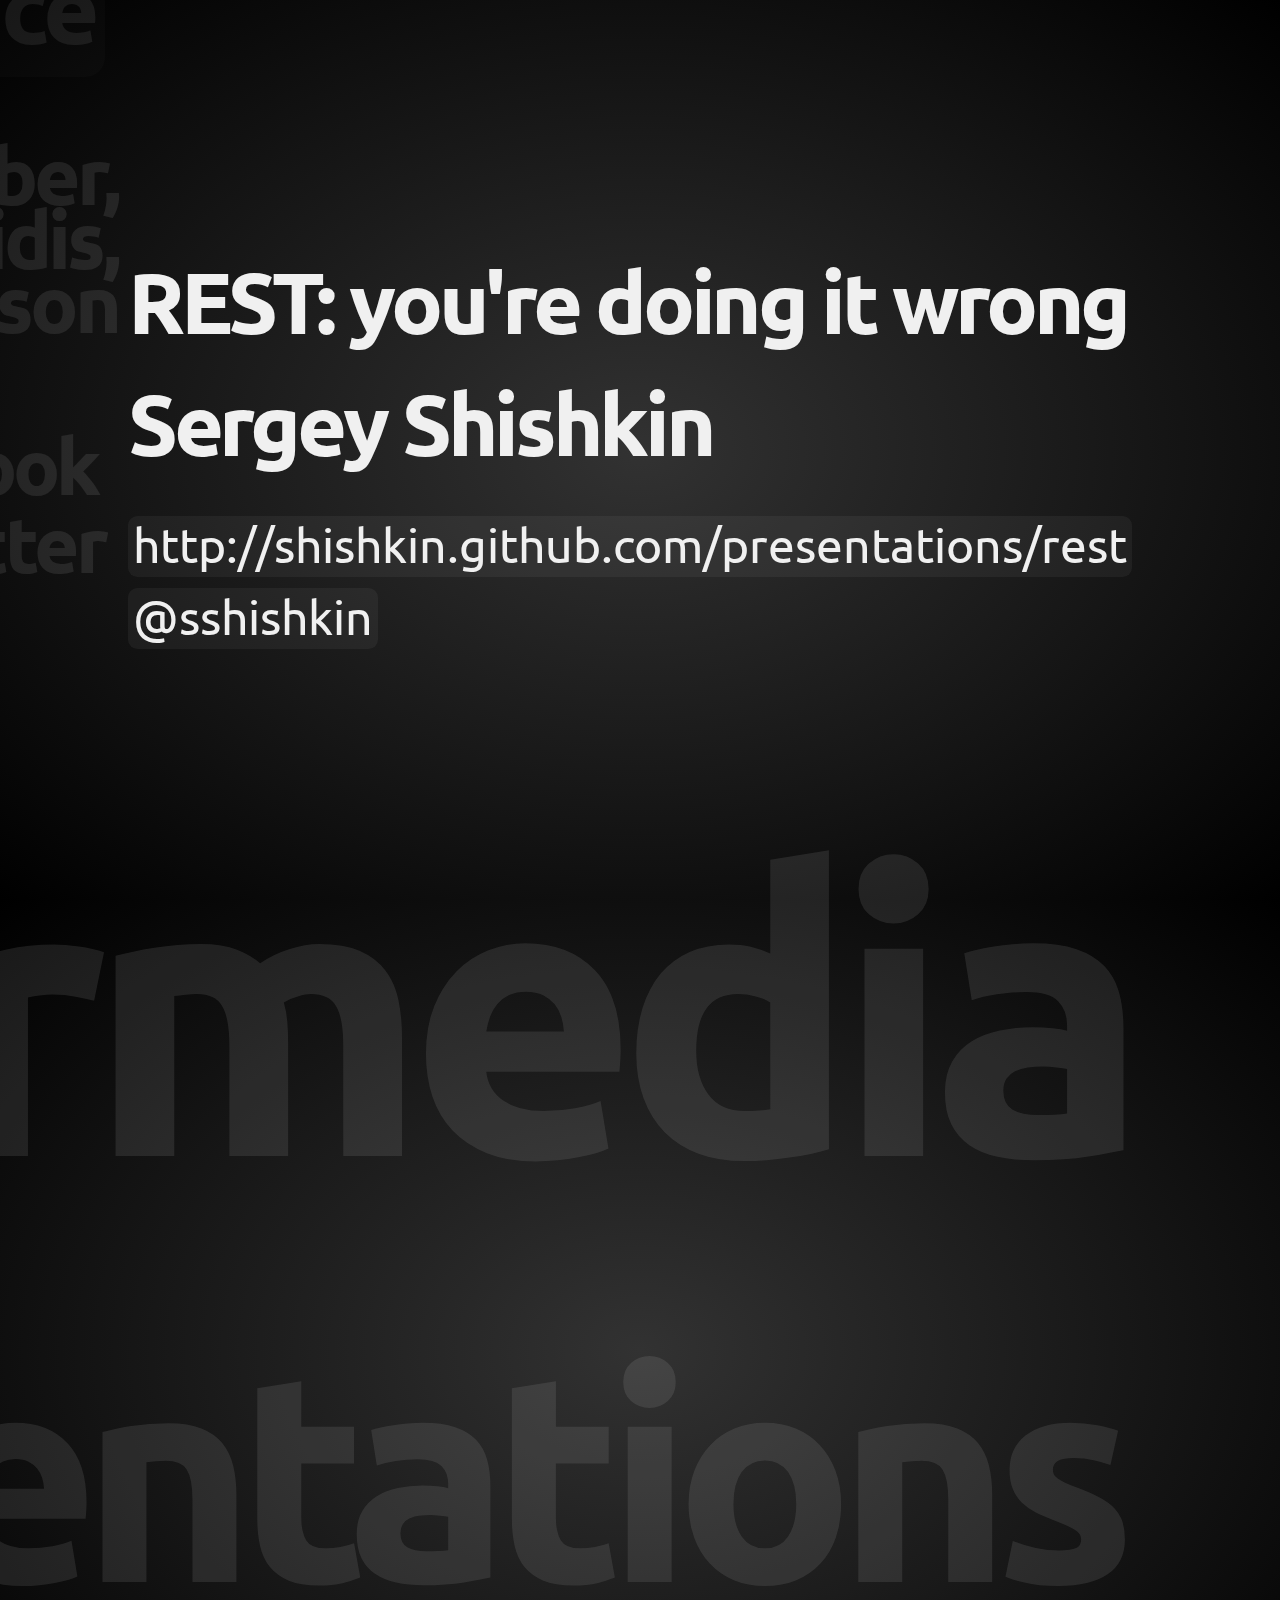
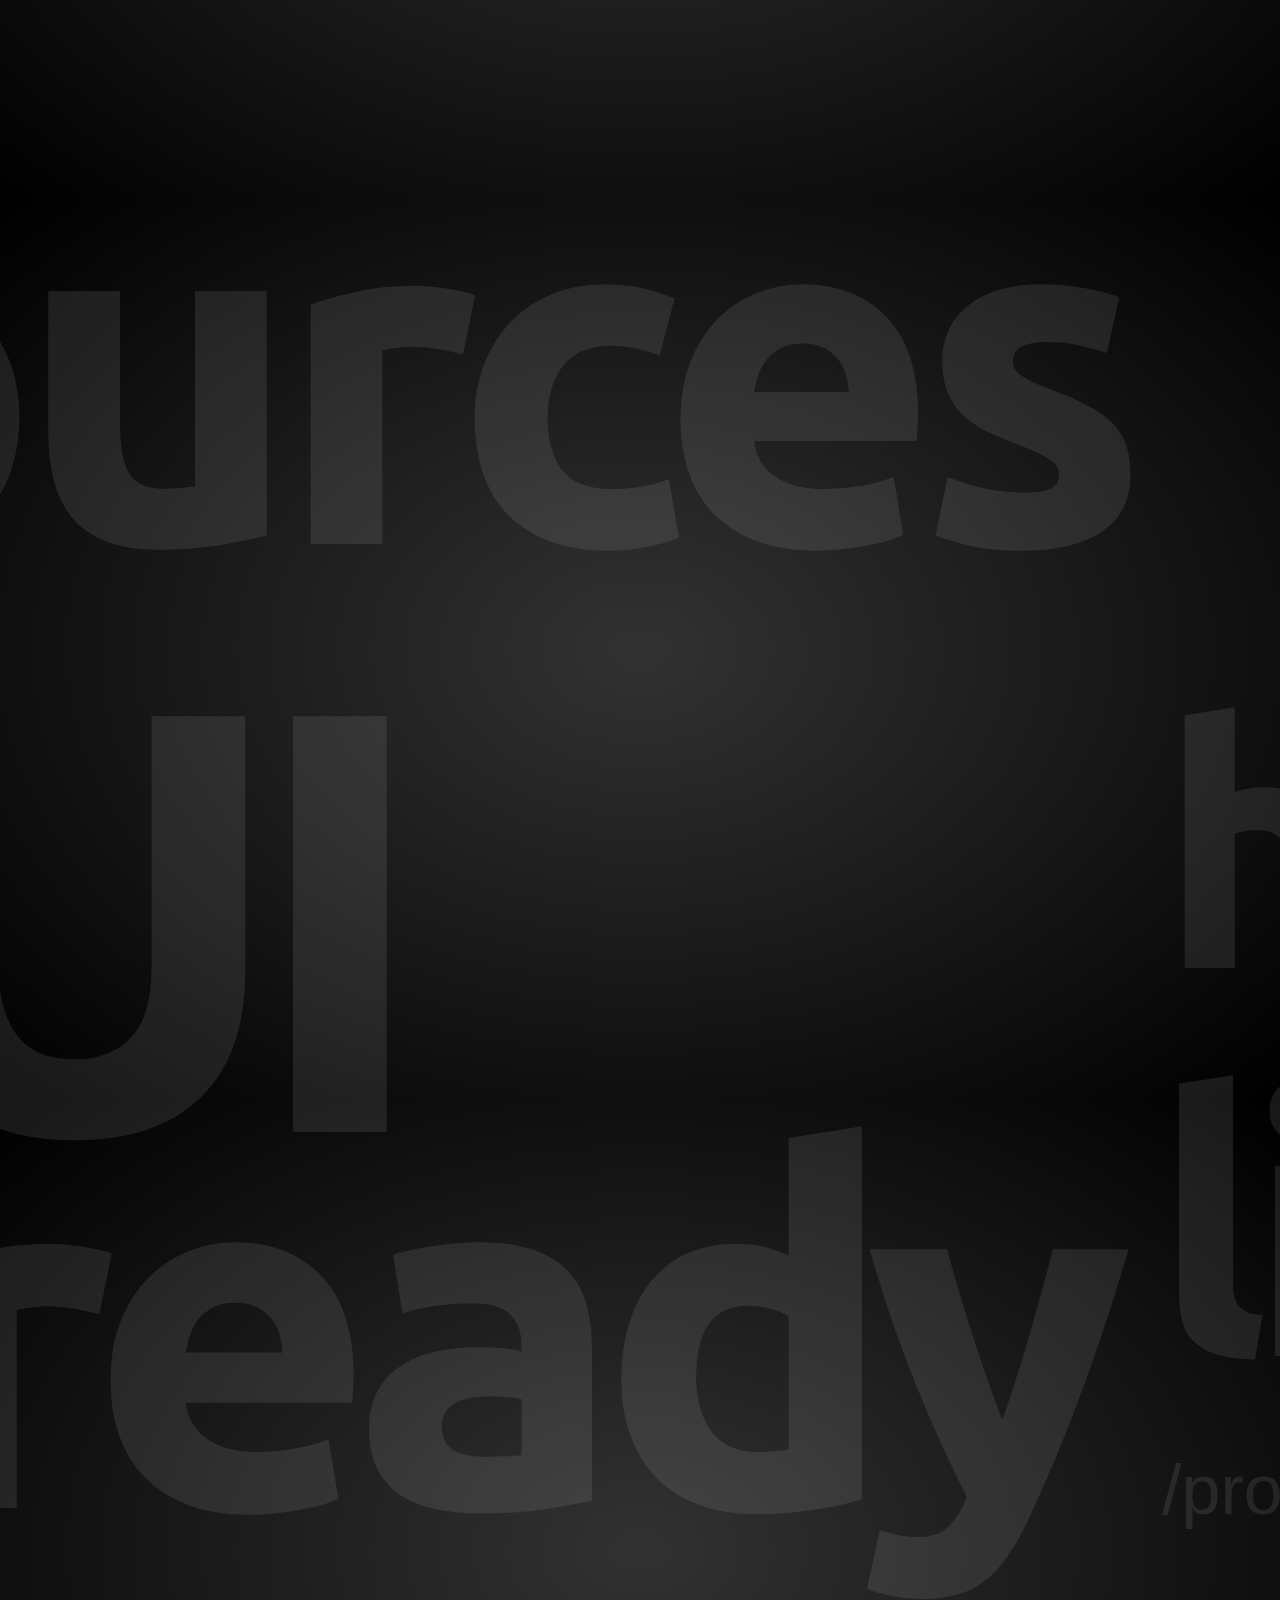
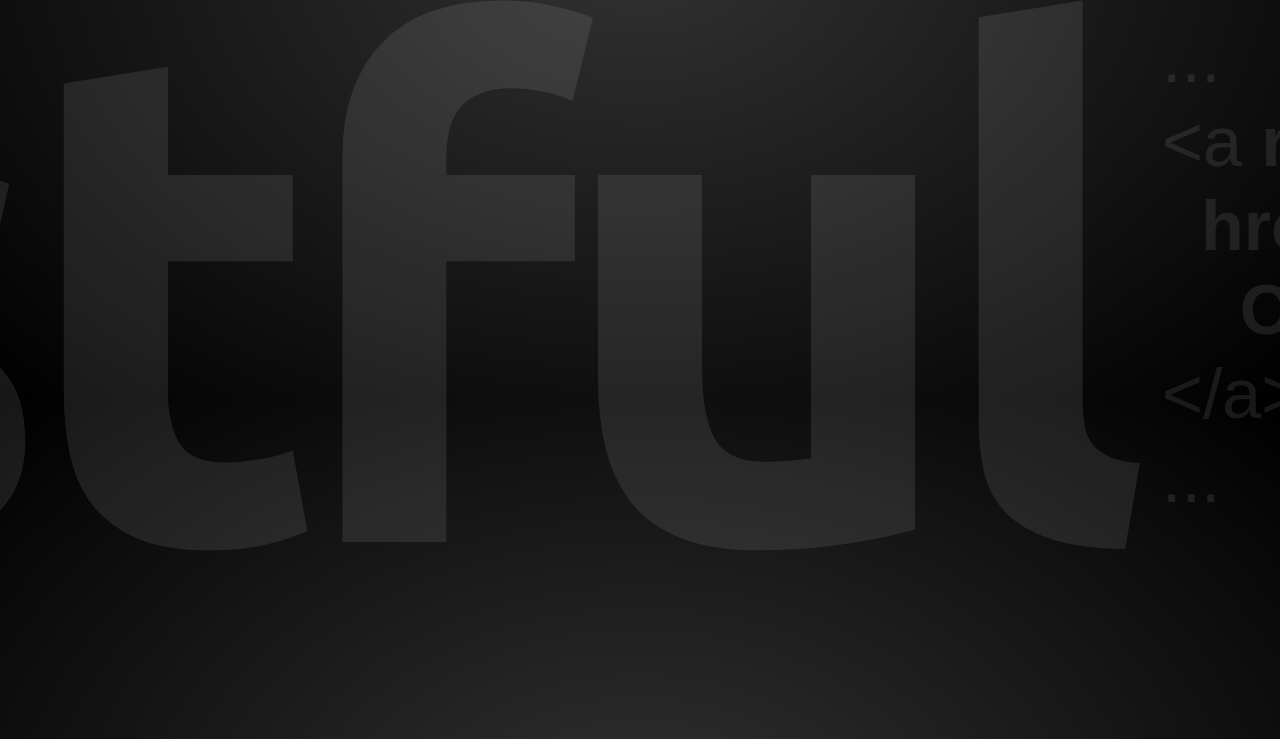
==== rest/index.html @ f6d42e56 "added the tale to links" ====
<!doctype html>
<html>
  <head>
    <title>REST: You're Doing It Wrong</title>
    <meta http-equiv="Content-Type" content="text/html; charset=UTF-8">
    <link href='http://fonts.googleapis.com/css?family=Ubuntu+Mono:400,700|Ubuntu:400,700|Ubuntu+Condensed' rel='stylesheet' type='text/css'>
    <link rel="stylesheet" href="normalize.css" />
    <link rel="stylesheet" href="style.css" />
  </head>
  <body>
    <div id="impress">

      <div id="author" class="step" data-x="768" data-y="1394" data-scale="0.5">
        <h1>REST: you're doing it wrong</h1>
        <h2>Sergey Shishkin</h2>
        <p>
          <a href="http://shishkin.github.com/presentations/rest">http://shishkin.github.com/presentations/rest</a><br/>
          <a href="http://twitter.com/sshishkin">@sshishkin</a>
        </p>
      </div>

      <div id="title" class="step" data-x="2048" data-y="1536" data-scale="4">
        <h2 id="title-rest">REST</h2>
        <h2 id="title-doing">You're Doing It</h2>
        <h2 id="title-wrong">WRONG</h2>
      </div>

      <div id="tale" class="step" data-x="512" data-y="384" data-scale="1">
        <h2>no<br/>chocolate</h2>
        <h3>without</h3>
        <h4>cacao</h4>
      </div>

      <div id="arch" class="step" data-x="1280" data-y="192" data-scale="0.5">
        <h2>the</h2>
        <h3>web</h3>
        <h4>is...<h4>
      </div>

      <div id="loose" class="step" data-x="1280" data-y="576" data-scale="0.5">
        <h2>integration</h2>
        <h3>without</h3>
        <h4>coupling</h4>
      </div>

      <div id="uniform" class="step" data-x="1792" data-y="576" data-scale="0.5">
        <h2>simplicity</h2>
        <h3>through</h3>
        <h4>uniformity</h4>
      </div>

      <div id="scale" class="step" data-x="1792" data-y="192" data-scale="0.5">
        <h2>performance</h2>
        <h3>through</h3>
        <h4>scalability</h4>
      </div>

      <div id="arch-recap" class="step" data-x="1536" data-y="384" data-scale="1">
      </div>

      <div id="needs" class="step" data-x="2560" data-y="384" data-scale="1">
        <h2>you might</h2>
        <h3>not need</h3>
        <h4>that!</h4>
      </div>

      <div id="xmlrpc" class="step" data-x="3328" data-y="192" data-scale="0.5">
        <h2>is it restful?</h2>
        <pre class="bad">POST <b>/REST.svc</b>

&lt;PlaceOrder&gt;
  &lt;Product&gt; <b>123</b> &lt;/Product&gt;
  &lt;Price&gt; <b>19.90</b> &lt;/Price&gt;
  &lt;Qty&gt; <b>2</b> &lt;/Qty&gt;
&lt;/PlaceOrder&gt;
        </pre>
      </div>

      <div id="jsonrpc" class="step" data-x="3328" data-y="576" data-scale="0.5">
        <pre class="bad">POST <b>/REST.svc</b>

{
  PlaceOrder: {
    Product: <b>123</b>,
    Price: <b>19.90</b>,
    Qty: <b>2</b>
  }
}
        </pre>
      </div>

      <div id="rmm" class="step" data-x="3840" data-y="576" data-scale="0.5">
        <h2>Richardson REST</h2>
        <h3>maturity</h3>
        <h4>model</h4>
      </div>

      <div id="rmm-none" class="step" data-x="3840" data-y="420" data-scale="0.5">
        <h2>Level 0</h2>
      </div>

      <div id="rmm-uri" class="step" data-x="3840" data-y="300" data-scale="0.5">
        <h2>Level 1: uri</h2>
      </div>

      <div id="rmm-http" class="step" data-x="3840" data-y="220" data-scale="0.5">
        <h2>Level 2: http</h2>
      </div>

      <div id="rmm-hyper" class="step" data-x="3840" data-y="192" data-scale="0.5">
        <h2>Level 3: hypermedia</h2>
      </div>

      <div id="restfuluri" class="step" data-x="3328" data-y="960" data-scale="0.5">
        <h2>is it restful?</h2>
        <pre class="bad">
/products/books/can-haz-rest
/products?title=can-haz-rest
/Y2FuLWhhei1yZXN0%3D
        </pre>
      </div>

      <div id="ugly-uri" class="step" data-x="3328" data-y="1152" data-scale="0.5">
        <pre class="bad">
/rest.svc?op=Order&amp;
  product=123&amp;qty=2
        </pre>
      </div>

      <div id="uri-tunnel" class="step" data-x="3328" data-y="1344" data-scale="0.5">
        <h2>rpc & uri</h2>
        <h3>tunneling</h3>
      </div>

      <div id="opaque" class="step" data-x="3840" data-y="960" data-scale="0.5">
        <h2>uri's are</h2>
        <h3>opaque</h3>
      </div>

      <div id="uri-template" class="step" data-x="3840" data-y="1152" data-scale="0.5">
        <h2>what about</h2>
        <h3>uri templates?</h3>
        <pre class="bad">/user/{id}</pre>
      </div>

      <div id="uri-discovery" class="step" data-x="3840" data-y="1344" data-scale="0.5">
        <h2>make them</h2>
        <h3>discoverable</h3>
      </div>

      <div id="resrep" class="step" data-x="3584" data-y="1920" data-scale="1">
        <h2>uri identifies</h2>
        <h3>resource, not</h3>
        <h4>representation</h4>
      </div>

      <div id="resrep-request" class="step" data-x="3264" data-y="2160" data-scale="0.375">
        <pre class="good">
GET /product/123

Accept:
  application/vnd.example+xml;<b>v=2</b>,
  application/vnd.example+xml,
  application/xml
Accept-Language: de, fr, en
        </pre>
      </div>

      <div id="resrep-response" class="step" data-x="3776" data-y="2160" data-scale="0.375">
        <pre class="good">
200 OK

Content-Type:
  application/vnd.example+xml;<b>v=3</b>
Language: de-DE

&lt;body/&gt;
        </pre>
      </div>

      <div id="embrace" class="step" data-x="3584" data-y="2688" data-scale="1">
        <h2>embrace</h2>
        <h3>http</h3>
      </div>

      <div id="http-get" class="step" data-x="2867" data-y="2400" data-scale="0.4">
        <h2>GET</h2>
        <h3>idempotent, safe</h3>
      </div>

      <div id="http-post" class="step" data-x="2867" data-y="2605" data-scale="0.4">
        <h2>POST</h2>
        <h3>non-idempotent, unsafe</h3>
      </div>

      <div id="http-put" class="step" data-x="2867" data-y="2805" data-scale="0.4">
        <h2>PUT</h2>
        <h3>idempotent, unsafe</h3>
      </div>

      <div id="http-delete" class="step" data-x="2867" data-y="2985" data-scale="0.4">
        <h2>DELETE</h2>
        <h3>idempotent, unsafe</h3>
      </div>
      
      <div id="crud" class="step" data-x="2355" data-y="2900" data-scale="0.6">
        <h2>beware of</h2>
        <h3>CRUD</h3>
      </div>

      <div id="design" class="step" data-x="2355" data-y="2490" data-scale="0.6">
        <h2>design api</h2>
        <h3>with resources</h3>
        <h4>not http verbs</h4>
      </div>

      <div id="hyper" class="step" data-x="1536" data-y="2688" data-scale="1">
        <h2>hypermedia is</h2>
        <h3>links & forms</h3>
      </div>

      <div id="hyper-links" class="step" data-x="1280" data-y="2880" data-scale="0.5">
        <pre class="good">
/product/123

...
&lt;a <b>rel</b>=&quot;product-order&quot;
  <b>href</b>=&quot;/product/123/order&quot;&gt;
    <b>Order</b>
&lt;/a&gt;
...
        </pre>
      </div>

      <div id="hyper-forms" class="step" data-x="1792" data-y="2880" data-scale="0.5">
        <pre class="good">
/product/123/order

&lt;form action=&quot;<b>/orders</b>&quot;
  method=&quot;POST&quot;&gt;
  &lt;input type=&quot;hidden&quot;
    name=&quot;<b>product</b>&quot; value=&quot;<b>123</b>&quot; /&gt;
  &lt;input type=&quot;text&quot;
    name=&quot;<b>quantity</b>&quot; value=&quot;<b>1</b>&quot; /&gt;
...
        </pre>
      </div>

      <div id="ui" class="step" data-x="512" data-y="2688" data-scale="1">
        <h2>UI</h2>
        <h3>is already</h3>
        <h4>restful</h4>
      </div>

      <div id="recap-res" class="step" data-x="512" data-y="2320" data-scale="1">
        <h2>resources</h2>
      </div>

      <div id="recap-repr" class="step" data-x="512" data-y="2120" data-scale="1">
        <h2>representations</h2>
      </div>

      <div id="recap-hypermedia" class="step" data-x="512" data-y="1920" data-scale="1">
        <h2>hypermedia</h2>
      </div>

      <div id="see" class="step" data-x="512" data-y="1152" data-scale="1">
        <h2>303 see other</h2>
      </div>

      <div id="see-ice" class="step" data-x="256" data-y="1060" data-scale="0.5">
        <h2><a href="#">Tale</a> of the<br/>ice-cream maker</h2>
        <h3>by Sebastian Lambla</h3>
      </div>

      <div id="see-rest" class="step" data-x="256" data-y="1250" data-scale="0.5">
        <img src="img/rest-in-practice.jpg" width="300" />
        <h2><a href="http://restinpractice.com">REST in Practice</a></h2>
        <h3>by Jim Weber,<br/>Savas Parastatidis,<br/>Ian Robinson</h3>
      </div>

      <div id="see-some" class="step" data-x="256" data-y="1460" data-scale="0.5">
        <img src="img/get-some-rest.jpg" width="300" height="300" />
        <h2><a href="http://twitter.com/getsomerestbook">@getsomerestbook</a><br/>on twitter</h2>
        <h3>by Steve Klabnik</h3>
      </div>

      <div id="thanks" class="step" data-x="768" data-y="1090" data-scale="0.5">
        <h2>thank you!</h2>
      </div>

    </div>
    <script type="text/javascript" src="impress.js"></script>
  </body>
</html>
---- rest/style.css ----
body {
    font-family: 'Ubuntu', sans-serif;
    font-size: 16px;
    line-height: 0.8;

    min-height: 768px;
    min-width: 1024px;
/*
    width: 1024px;
    height: 768px;
    border: 1px solid blue;
    
    margin: 0 auto;
*/
    background: rgb(0, 0, 0);
    background: -webkit-gradient(radial, 50% 50%, 0, 50% 50%, 500, from(rgb(50, 50, 50)), to(rgb(0, 0, 0)));
    background: -webkit-radial-gradient(rgb(50, 50, 50), rgb(0, 0, 0));
    background:    -moz-radial-gradient(rgb(50, 50, 50), rgb(0, 0, 0));
    background:      -o-radial-gradient(rgb(50, 50, 50), rgb(0, 0, 0));
    background:         radial-gradient(rgb(50, 50, 50), rgb(0, 0, 0));

    -webkit-font-smoothing: antialiased;

    color: rgb(240, 240, 240);
}

#impress.impress-not-supported {
  background: white !important;
  color: black !important;
}

#impress.impress-not-supported .step {
  opacity: 1;
}

a {
  color: inherit;
  text-decoration: none;
  padding: 0 0.1em 0.1em 0.1em;
  border-radius: 0.2em;
  background: rgba(255, 255, 255, 0.05);

  -webkit-transition: 0.5s;
  -moz-transition:    0.5s;
  -ms-transition:     0.5s;
  -o-transition:      0.5s;
  transition:         0.5s;
}

a:hover {
  background: rgba(255, 255, 255, 0.2);
}

.step {
    width: 1024px;
    height: 768px;
    padding: 0px;

    text-align: center;

    -webkit-box-sizing: border-box;
    -moz-box-sizing:    border-box;
    -ms-box-sizing:     border-box;
    -o-box-sizing:      border-box;
    box-sizing:         border-box;
}

.step pre {
  font-family: 'Ubuntu Mono', sans-serif;
  text-align: left;
  font-size: 64px;
  margin: 0px;
  padding: 32px;
  line-height: 1;
}

pre.bad {
  color: #FFC000;
}

/* fade out inactive slides */

.step {
    -webkit-transition: opacity 1s;
    -moz-transition:    opacity 1s;
    -ms-transition:     opacity 1s;
    -o-transition:      opacity 1s;
    transition:         opacity 1s;
    /*
    overflow: hidden;
    border: 1px solid red;
    */
}

.step:not(.active) {
    opacity: 0.1;
}

#impress.step-title .step:not(.active) {
  opacity: 0.6;
}

h1, h2, h3, h4 {
  margin: 0px;
  padding: 0px;
  white-space: pre;
  letter-spacing: -0.05em;
  font-size: 100px;
  font-weight: bold;
}

img.pic {
  border: 16px solid rgba(190, 190, 190, 0.3);
  border-radius: 4px;
  -webkit-transform: rotate(-1deg);
}

/* Slides */

#author {
  font-size: 48px;
  text-align: left;
  line-height: 1.5em;
}

#author h1 {
  margin-top: 200px;
  font-size: 86px;
}

#author h2 {
  margin-top: 50px;
  font-size: 86px;
}

#title {
  padding: 192px 256px;
}

#title-rest {
  margin-left: -16px;
  font-size: 215px;
}

#title-doing {
  margin-top: 16px;
  margin-left: -2px;
  font-size: 72px;
}

#title-wrong {
  margin-top: 16px;
  font-size: 134px;
  color: #f88;
}

#tale h2 {
  margin-top: -0.175em;
  margin-left: -10px;
  font-size: 237px;
  line-height: 0.8em;
}

#tale h3 {
  margin-top: 20px;
  font-size: 150px;
}

#tale h4 {
  margin-top: -50px;
  font-size: 357px;
  margin-left: -6px;
  letter-spacing: 0.05em;
}

#arch h2 {
  text-align: left;
  margin-top: 14px;
  margin-left: -2px;
  letter-spacing: -0.07em;
  font-size: 200px;
}

#arch h3 {
  font-size: 400px;
  letter-spacing: -0.075em;
}

#arch h4 {
  text-align: right;
  margin-top: 108px;
  margin-right: 10px;
  letter-spacing: -0.03em;
  font-size: 200px;
}

#loose h2 {
  margin-top: 12px;
  margin-left: -12px;
  letter-spacing: -0.06em;
  font-size: 212.5px;
}

#loose h3 {
  font-size: 150px;
  margin-top: 110px;
}

#loose h4 {
  margin-top: 70px;
  margin-left: -6px;
  font-size: 275px;
  letter-spacing: -0.05em;
}

#uniform h2 {
  margin-top: 30px;
  margin-left: -17px;
  font-size: 238px;
  letter-spacing: -0.04em;
}

#uniform h3 {
  margin-top: 90px;
  font-size: 150px;
  letter-spacing: -0.06em;
}

#uniform h4 {
  margin-top: 80px;
  margin-left: -16px;
  font-size: 216px;
  letter-spacing: -0.04em;
}

#scale h2 {
  margin-top: 70px;
  margin-left: -10px;
  font-size: 181px;
  letter-spacing: -0.05em;
}

#scale h3 {
  margin-top: 80px;
  font-size: 150px;
  letter-spacing: -0.06em;
}

#scale h4 {
  margin-top: 100px;
  margin-left: -12px;
  font-size: 230px;
  letter-spacing: -0.05em;
}

#impress.step-arch-recap #arch,
#impress.step-arch-recap #loose,
#impress.step-arch-recap #uniform,
#impress.step-arch-recap #scale {
  opacity: 1;
}

#needs h2 {
  margin-top: 12px;
  font-size: 240px;
  letter-spacing: -0.07em;
}

#needs h3 {
  margin-top: 10px;
  margin-left: -12px;
  font-size: 267px;
}

#needs h4 {
  margin-top: 10px;
  margin-left: -17px;
  font-size: 407px;
  letter-spacing: 0.07em;
}

#xmlrpc h2 {
  margin-top: 20px;
  margin-left: -12px;
  font-size: 202px;
}

#xmlrpc pre {
  font-size: 72px;
}

#jsonrpc pre {
  font-size: 72px;
}

#rmm h2 {
  margin-top: 130px;
  margin-left: -8px;
  font-size: 137.5px;
}

#rmm h3 {
  margin-top: 10px;
  margin-left: -12px;
  font-size: 238.5px;
  letter-spacing: 0.02em;
}

#rmm h4 {
  margin-top: 0.12em;
  margin-left: -13px;
  font-size: 334px;
  letter-spacing: 0.03em;
}

#rmm-none h2 {
  margin-top: 140px;
  margin-left: -12px;
  font-size: 291px;
  letter-spacing: 0.025em;
}

#rmm-uri h2 {
  margin-top: 160px;
  margin-left: -12px;
  font-size: 223px;
}

#rmm-http h2 {
  margin-top: 100px;
  margin-left: -12px;
  font-size: 189.5px;
}

#rmm-hyper h2 {
  margin-top: 20px;
  margin-left: -6px;
  font-size: 116px;
}

#restfuluri h2 {
  margin-top: 20px;
  margin-left: -16px;
  font-size: 202px;
}

#restfuluri pre {
  margin-top: 40px;
  margin-left: 6px;
  padding: 0px;
  font-size: 72px;
  font-weight: bold;
  line-height: 2.4;
}

#ugly-uri pre {
  margin-top: 400px;
  margin-left: 6px;
  padding: 0px;
  font-size: 72px;
  font-weight: bold;
}

#uri-tunnel h2 {
  font-size: 252px;
  letter-spacing: 0.015em;
  margin-top: 250px;
  margin-left: -4px;
}

#uri-tunnel h3 {
  margin-top: 40px;
  margin-left: -10px;
  font-size: 247px;
}

#opaque h2 {
  margin-top: 20px;
  margin-left: -8px;
  font-size: 274px;
  letter-spacing: -0.01em;
}

#opaque h3 {
  margin-top: -60px;
  margin-left: -2px;
  font-size: 293px;
  letter-spacing: -0.01em;
}

#uri-template h2 {
  margin-top: 100px;
  font-size: 204px;
}

#uri-template h3 {
  margin-top: 20px;
  margin-left: -10px;
  font-size: 163px;
}

#uri-template pre {
  margin-top: 40px;
  font-size: 120px;
  font-weight: bold;
  text-align: center;
}

#uri-discovery h2 {
  margin-top: 300px;
  margin-left: -6px;
  font-size: 210px;
}

#uri-discovery h3 {
  margin-top: 40px;
  margin-left: -8px;
  font-size: 183px;
}

#resrep h2 {
  margin-left: -12px;
  margin-top: 20px;
  font-size: 186px;
}

#resrep h3 {
  margin-left: -12px;
  font-size: 177px;
}

#resrep h4 {
  margin-top: 20px;
  margin-left: -4px;
  font-size: 155px;
}

#resrep-request pre {
  margin-top: 100px;
  font-size: 58px;
  line-height: 1.3em;
  padding: 10px;
}

#resrep-response pre {
  margin-top: 80px;
  font-size: 60px;
  line-height: 1.3em;
  padding: 10px;
}

#embrace h2 {
  margin-top: 20px;
  font-size: 246px;
  letter-spacing: 0.01em;
}

#embrace h3 {
  margin-top: 80px;
  margin-left: -22px;
  font-size: 474px;
  letter-spacing: 0.05em;
}

#http-get h2 {
  font-size: 514px;
  letter-spacing: 0.05em;
  margin-left: -16px;
  margin-top: 120px;
}

#http-get h3 {
  font-size: 136px;
  margin-left: -6px;
  margin-top: 10px;
}

#http-post h2 {
  font-size: 375px;
  letter-spacing: 0.05em;
  margin-left: -20px;
  margin-top: 180px;
}

#http-post h3 {
  font-size: 95.5px;
  margin-top: 10px;
}

#http-put h2 {
  font-size: 510px;
  letter-spacing: 0.05em;
  margin-left: -30px;
  margin-top: 100px;
}

#http-put h3 {
  font-size: 120px;
  margin-left: -5px;
  margin-top: 10px;
}

#http-delete h2 {
  font-size: 279px;
  letter-spacing: 0em;
  margin-left: -12px;
  margin-top: 220px;
}

#http-delete h3 {
  font-size: 120px;
  margin-left: -6px;
  margin-top: 20px;
}

#crud h2 {
  font-size: 230px;
  margin-top: 120px;
  margin-left: -28px;
}

#crud h3 {
  font-size: 324px;
  margin-top: 70px;
  margin-left: -7px;
  letter-spacing: 0.15em;
}

#design h2 {
  font-size: 239px;
  margin-left: -8px;
  margin-top: 70px;
  letter-spacing: -0.06em;
}

#design h3 {
  font-size: 157px;
  margin-top: 80px;
  letter-spacing: -0.05em;
}

#design h4 {
  font-size: 164px;
  margin-top: 70px;
  margin-left: -10px;
  letter-spacing: -0.05em;
}

#hyper h2 {
  margin-top: 20px;
  margin-left: -10px;
  font-size: 168px;
}

#hyper h3 {
  margin-top: 50px;
  margin-left: -12px;
  font-size: 181px;
}

#hyper-links pre {
  font-size: 70px;
  padding: 10px;
  line-height: 1.2em;
}

#hyper-forms pre {
  font-size: 60px;
  padding: 10px;
  line-height: 1.2em;
}

#ui h2 {
  font-size: 300px;
  letter-spacing: -0.07em;
}

#ui h3 {
  margin-top: -10px;
  margin-left: -20px;
  font-size: 246px;
}

#ui h4 {
  margin-top: 40px;
  margin-left: -26px;
  font-size: 349px;
}

#recap-res h2 {
  font-size: 240.5px;
  margin-top: 120px;
  margin-left: -12px;
}

#recap-repr h2 {
  font-size: 147.5px;
  margin-top: 110px;
  margin-left: -6px;
  letter-spacing: -0.06em;
}

#recap-hypermedia h2 {
  font-size: 197px;
  margin-left: -8px;
  margin-top: 60px;
}

#see h2 {
  margin-top: 20px;
  margin-left: -8px;
  font-size: 170px;
}

#see-ice h2 {
  float: left;
  margin-top: 192px;
  margin-left: 10px;
  font-size: 100px;
  text-align: left;
}

#see-ice h3 {
  float: right;
  margin-top: 60px;
  margin-right: 10px;
  font-size: 80px;
  text-align: right;
}

#see-rest img {
  float: left;
  margin-top: 177px;
  margin-left: 10px;
}

#see-rest h2 {
  float: left;
  margin-top: 192px;
  font-size: 97px;
}

#see-rest h3 {
  float: right;
  margin-top: 95px;
  margin-right: 10px;
  font-size: 80px;
  text-align: right;
}

#see-some img {
  float: left;
  margin-top: 224px;
  margin-left: 10px;
}

#see-some h2 {
  float: left;
  margin-top: 228px;
  font-size: 78px;
  line-height: 1em;
  text-align: right;
}

#see-some h3 {
  float: left;
  margin-top: 60px;
  margin-left: 10px;
  font-size: 78px;
}

#impress.step-see #see-ice,
#impress.step-see #see-rest,
#impress.step-see #see-some {
  opacity: 1;
}

#thanks h2 {
  margin-top: 200px;
  margin-left: -10px;
  font-size: 225px;
}
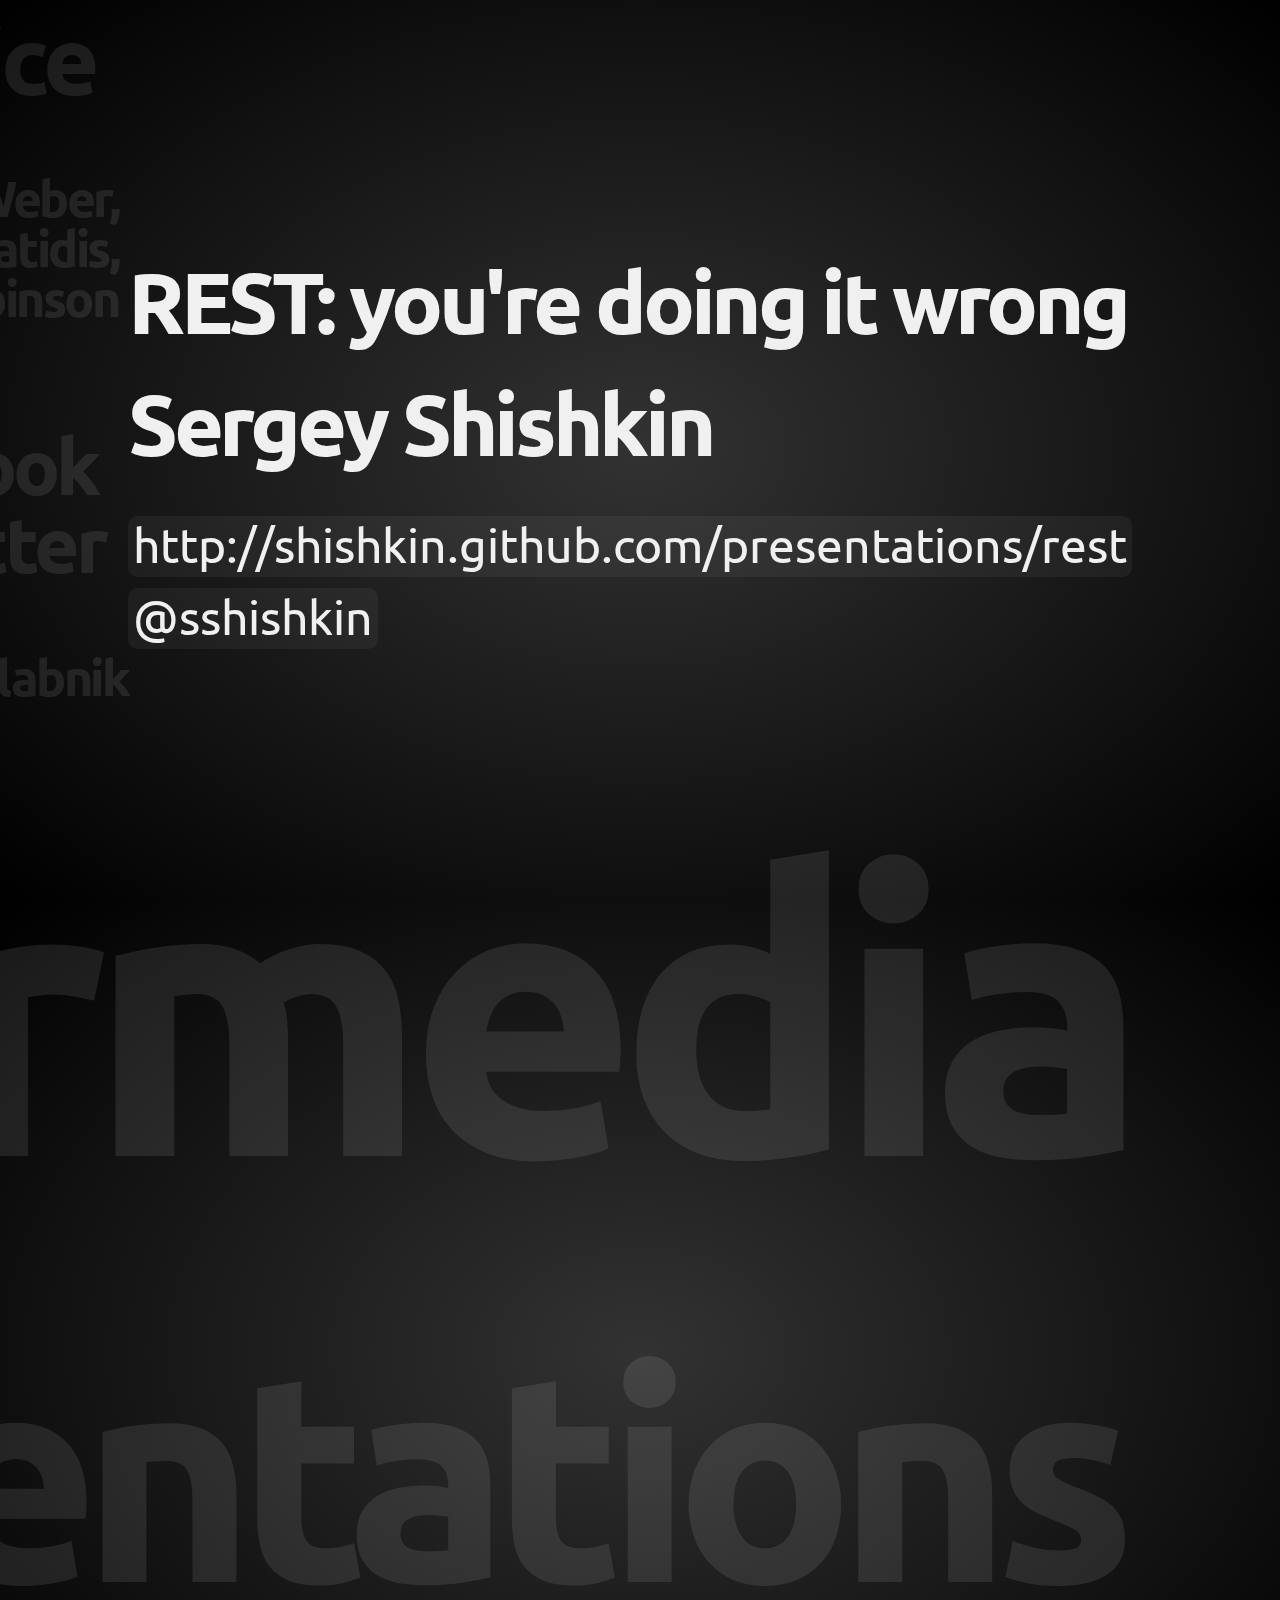
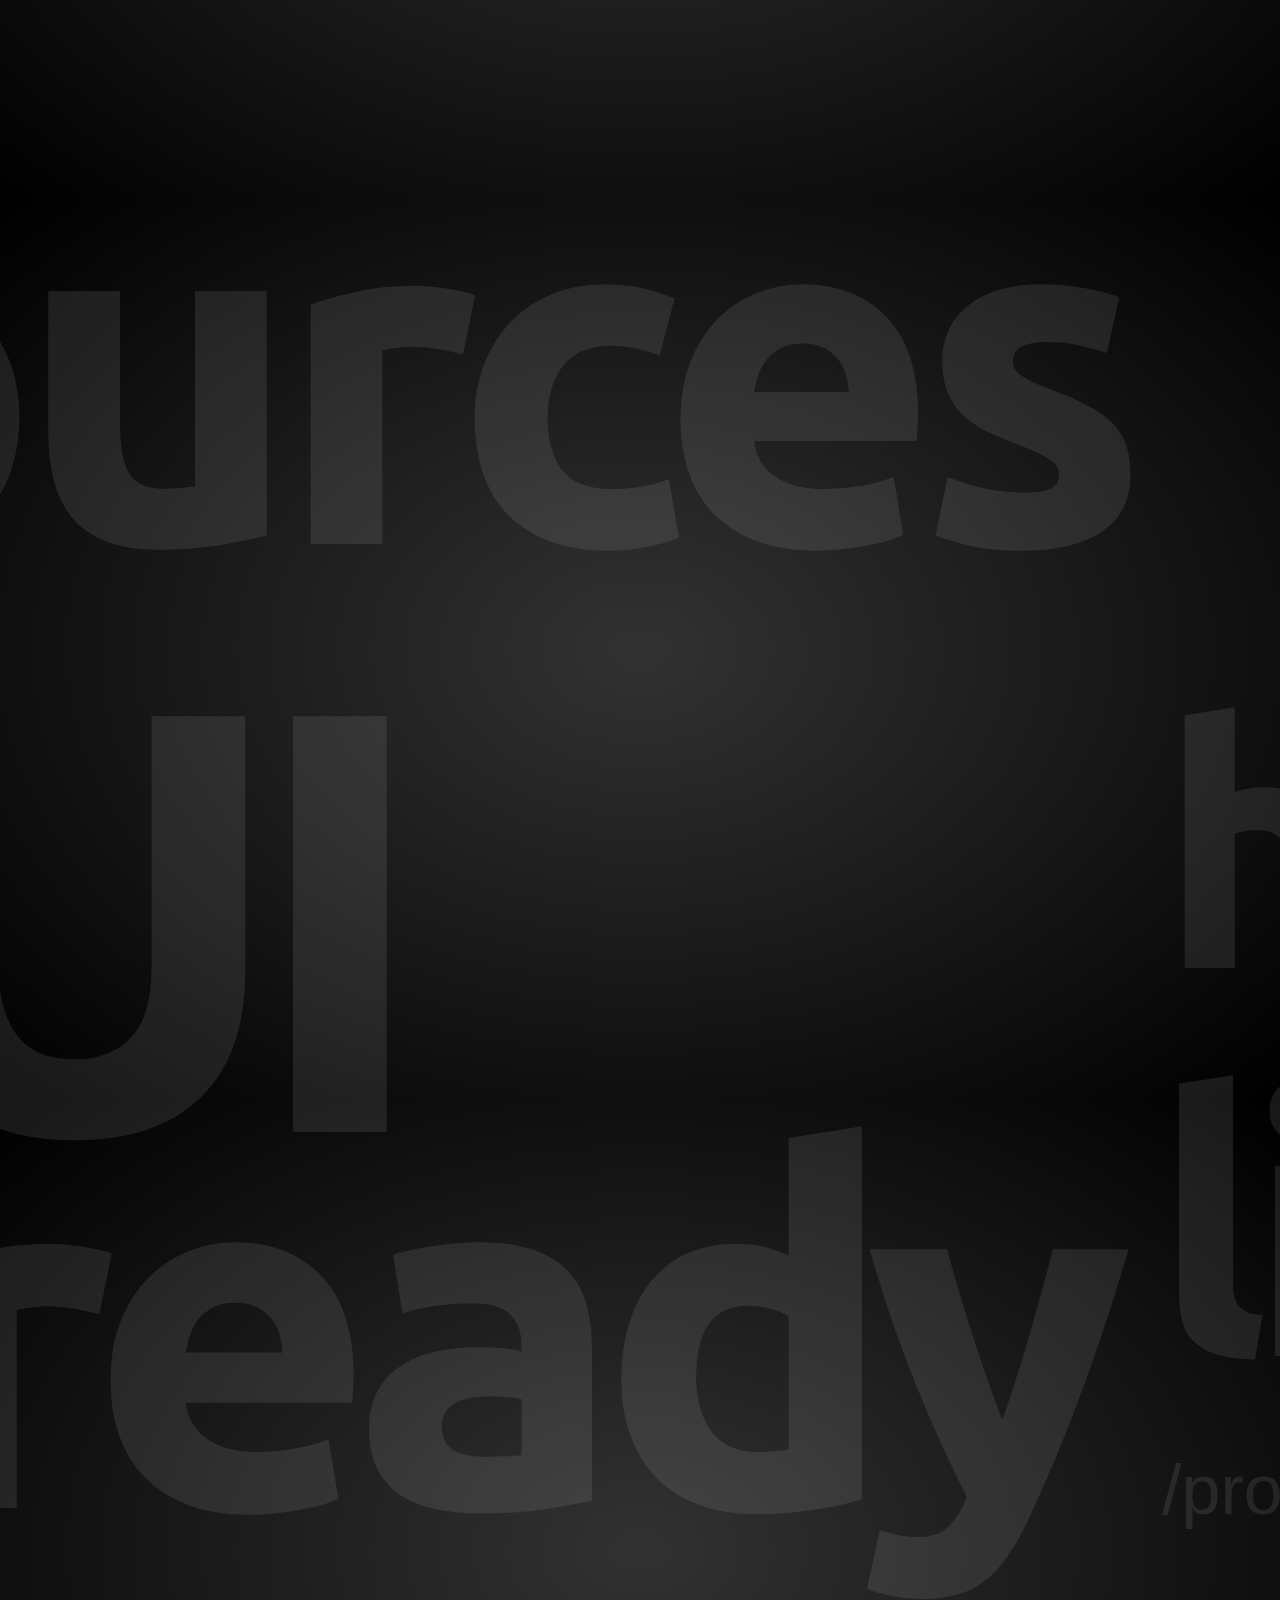
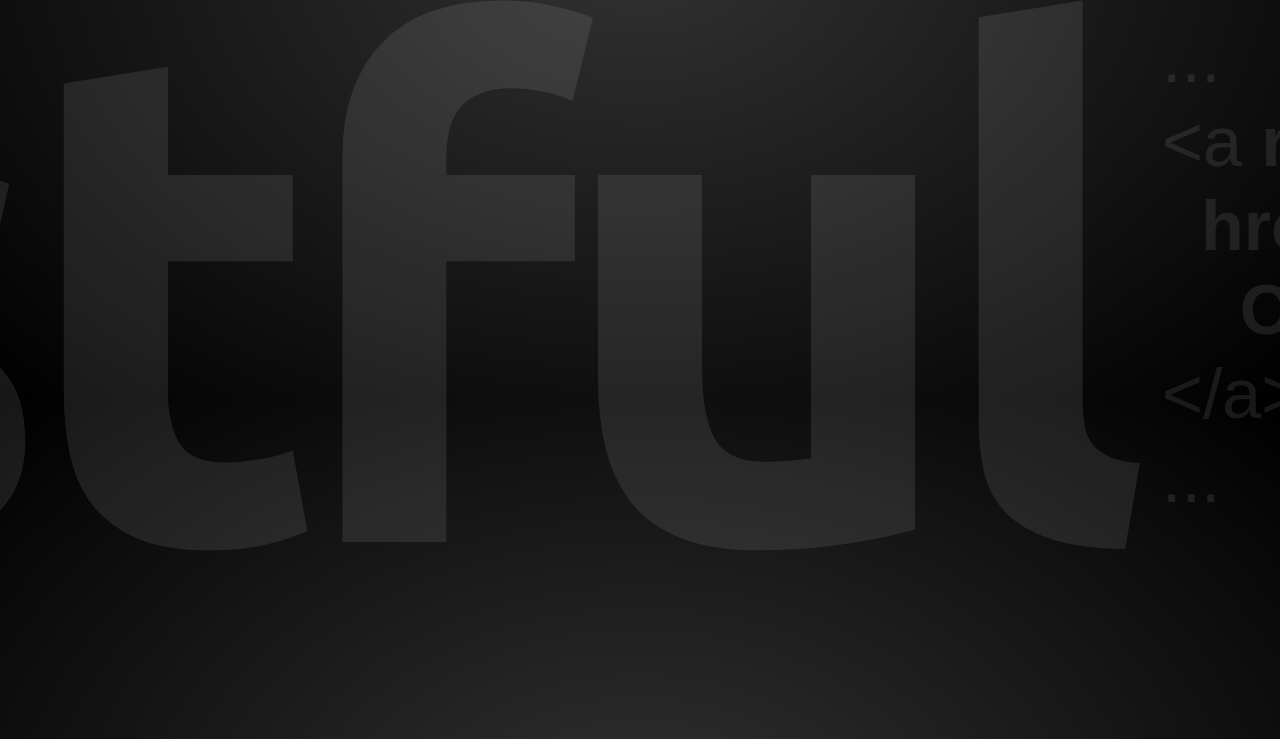
==== commit e364c7f0: "Link to @mamund's book" ====
--- a/rest/index.html
+++ b/rest/index.html
@@ -25,10 +25,10 @@
         <h2 id="title-wrong">WRONG</h2>
       </div>
 
-      <div id="tale" class="step" data-x="512" data-y="384" data-scale="1">
-        <h2>no<br/>chocolate</h2>
-        <h3>without</h3>
-        <h4>cacao</h4>
+      <div id="intro" class="step" data-x="512" data-y="384" data-scale="1">
+        <h2>…otherwise</h2>
+        <h3>why are</h3>
+        <h4>you here?</h4>
       </div>
 
       <div id="arch" class="step" data-x="1280" data-y="192" data-scale="0.5">
@@ -146,6 +146,7 @@
       <div id="uri-discovery" class="step" data-x="3840" data-y="1344" data-scale="0.5">
         <h2>make them</h2>
         <h3>discoverable</h3>
+        <h4>(Consider: <a href="http://tools.ietf.org/html/rfc6570">URI Template RFC</a>)</h4>
       </div>
 
       <div id="resrep" class="step" data-x="3584" data-y="1920" data-scale="1">
@@ -268,9 +269,10 @@
         <h2>303 see other</h2>
       </div>
 
-      <div id="see-ice" class="step" data-x="256" data-y="1060" data-scale="0.5">
-        <h2><a href="#">Tale</a> of the<br/>ice-cream maker</h2>
-        <h3>by Sebastian Lambla</h3>
+      <div id="see-mamund" class="step" data-x="256" data-y="1060" data-scale="0.5">
+        <img src="img/building-hypermedia-apis.jpg" width="300" />
+        <h2><a href="http://shop.oreilly.com/product/0636920020530.do">Building Hypermedia APIs</a></h2>
+        <h3>by Mike Amundsen</h3>
       </div>
 
       <div id="see-rest" class="step" data-x="256" data-y="1250" data-scale="0.5">
--- a/rest/style.css
+++ b/rest/style.css
@@ -154,23 +154,19 @@
   color: #f88;
 }
 
-#tale h2 {
-  margin-top: -0.175em;
-  margin-left: -10px;
-  font-size: 237px;
-  line-height: 0.8em;
-}
-
-#tale h3 {
-  margin-top: 20px;
-  font-size: 150px;
-}
-
-#tale h4 {
-  margin-top: -50px;
-  font-size: 357px;
-  margin-left: -6px;
-  letter-spacing: 0.05em;
+#intro h2 {
+  margin-left: -0.1em;
+  font-size: 175px;
+}
+
+#intro h3 {
+  margin-top: 0.25em;
+  font-size: 275px;
+}
+
+#intro h4 {
+  margin-top: 0.4em;
+  font-size: 220px;
 }
 
 #arch h2 {
@@ -407,7 +403,7 @@
 }
 
 #uri-discovery h2 {
-  margin-top: 300px;
+  margin-top: 1.2em;
   margin-left: -6px;
   font-size: 210px;
 }
@@ -416,6 +412,11 @@
   margin-top: 40px;
   margin-left: -8px;
   font-size: 183px;
+}
+
+#uri-discovery h4 {
+  margin-top: 0.5em;
+  font-size: 80px;
 }
 
 #resrep h2 {
@@ -612,39 +613,46 @@
   font-size: 170px;
 }
 
-#see-ice h2 {
+#see-mamund img {
   float: left;
-  margin-top: 192px;
   margin-left: 10px;
-  font-size: 100px;
+  margin-top: 140px;
+}
+
+#see-mamund h2 {
+  float: left;
+  margin-top: 4em;
+  margin-left: 10px;
+  font-size: 61px;
   text-align: left;
 }
 
-#see-ice h3 {
+#see-mamund h3 {
   float: right;
-  margin-top: 60px;
+  margin-top: 1.5em;
   margin-right: 10px;
-  font-size: 80px;
+  font-size: 50px;
   text-align: right;
 }
 
 #see-rest img {
   float: left;
-  margin-top: 177px;
+  margin-top: 197px;
   margin-left: 10px;
 }
 
 #see-rest h2 {
   float: left;
-  margin-top: 192px;
+  margin-top: 2.5em;
   font-size: 97px;
 }
 
 #see-rest h3 {
   float: right;
-  margin-top: 95px;
+  margin-top: 1.5em;
   margin-right: 10px;
-  font-size: 80px;
+  font-size: 50px;
+  line-height: 1em;
   text-align: right;
 }
 
@@ -663,13 +671,13 @@
 }
 
 #see-some h3 {
-  float: left;
-  margin-top: 60px;
+  float: right;
+  margin-top: 1.5em;
   margin-left: 10px;
-  font-size: 78px;
-}
-
-#impress.step-see #see-ice,
+  font-size: 50px;
+}
+
+#impress.step-see #see-mamund,
 #impress.step-see #see-rest,
 #impress.step-see #see-some {
   opacity: 1;
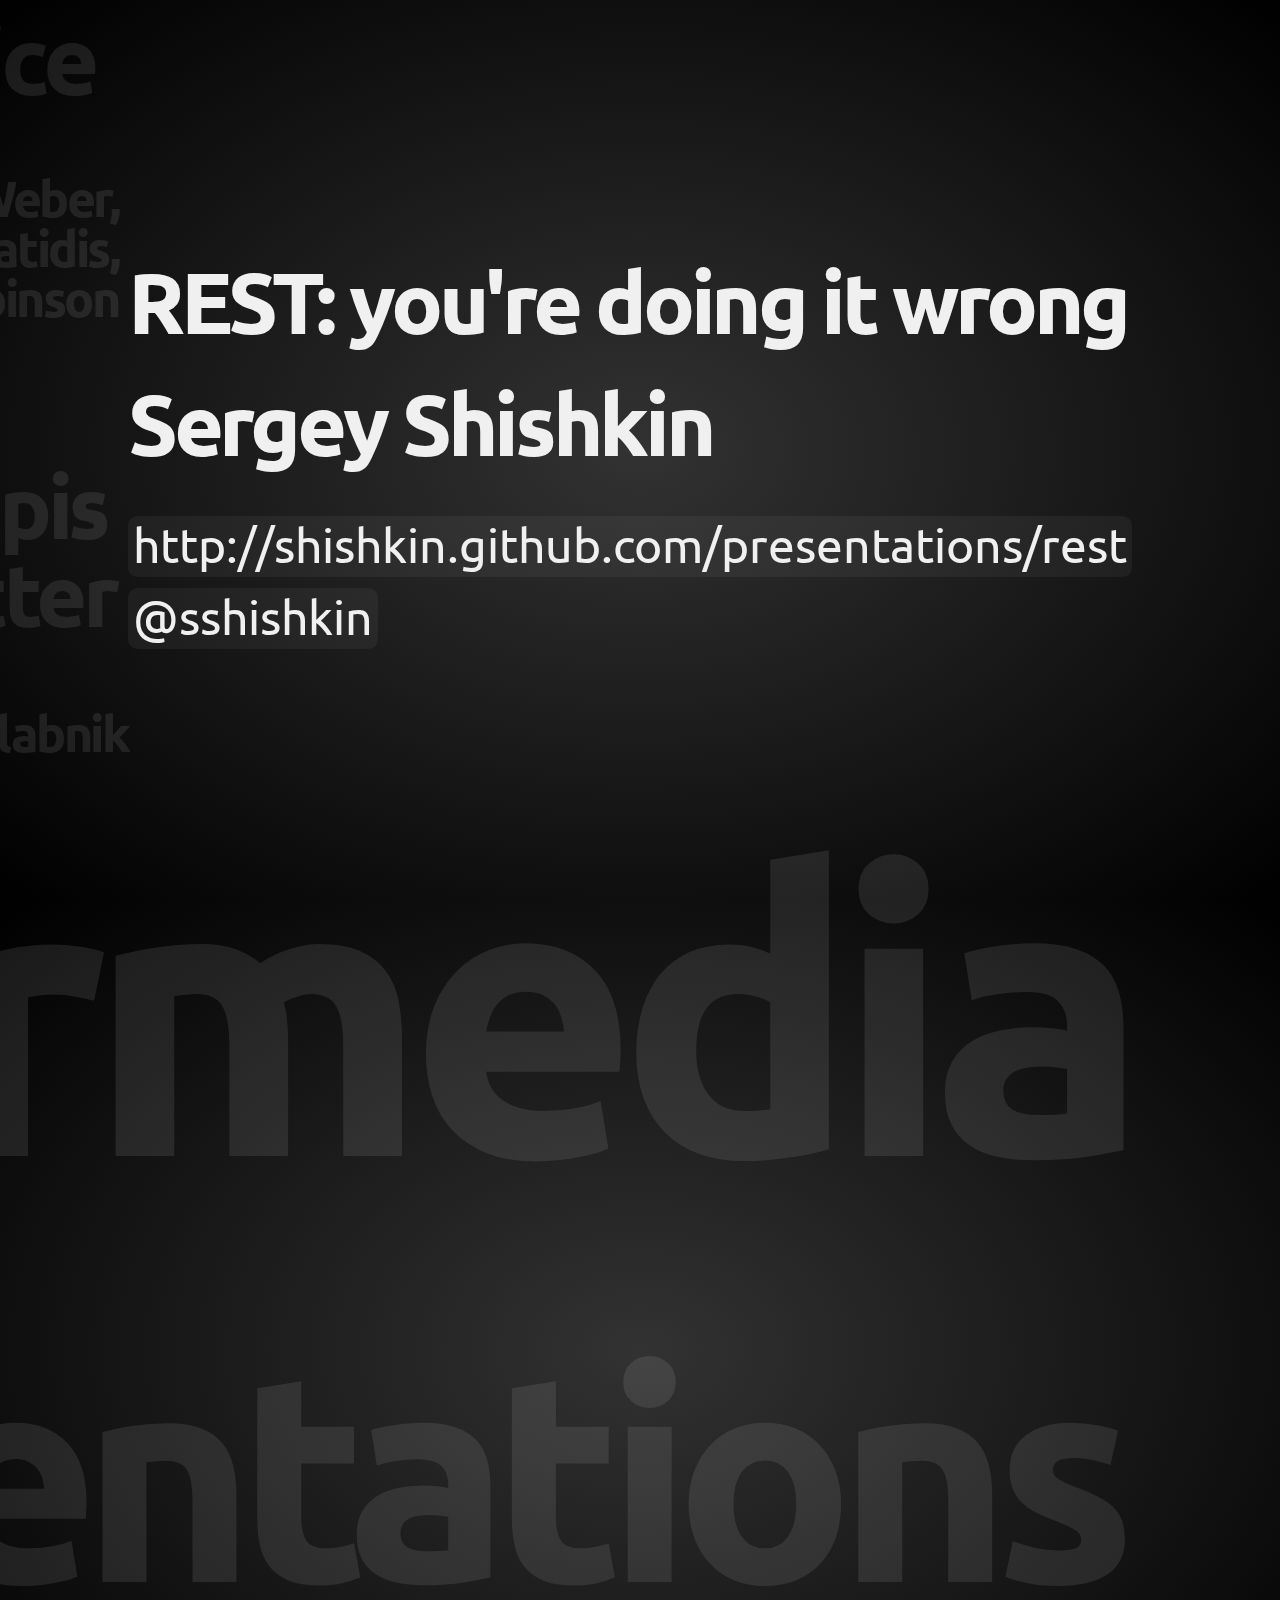
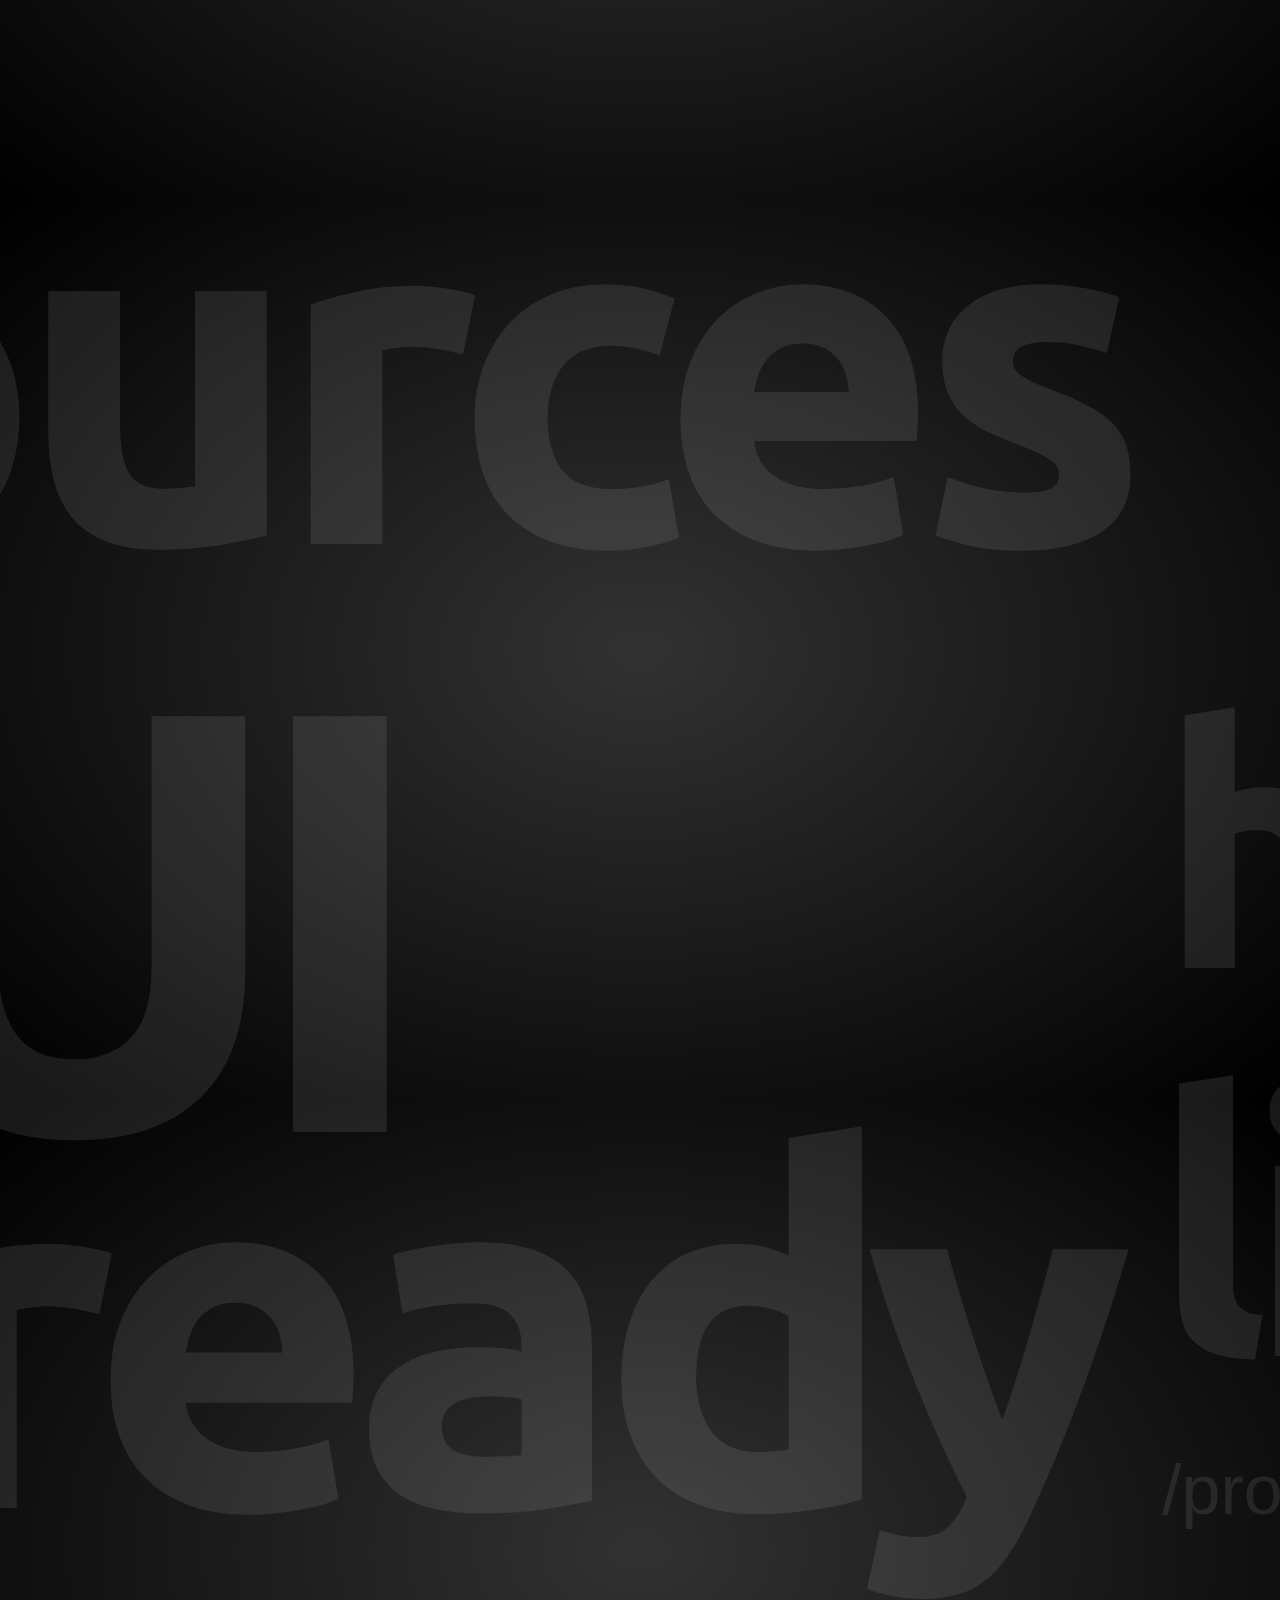
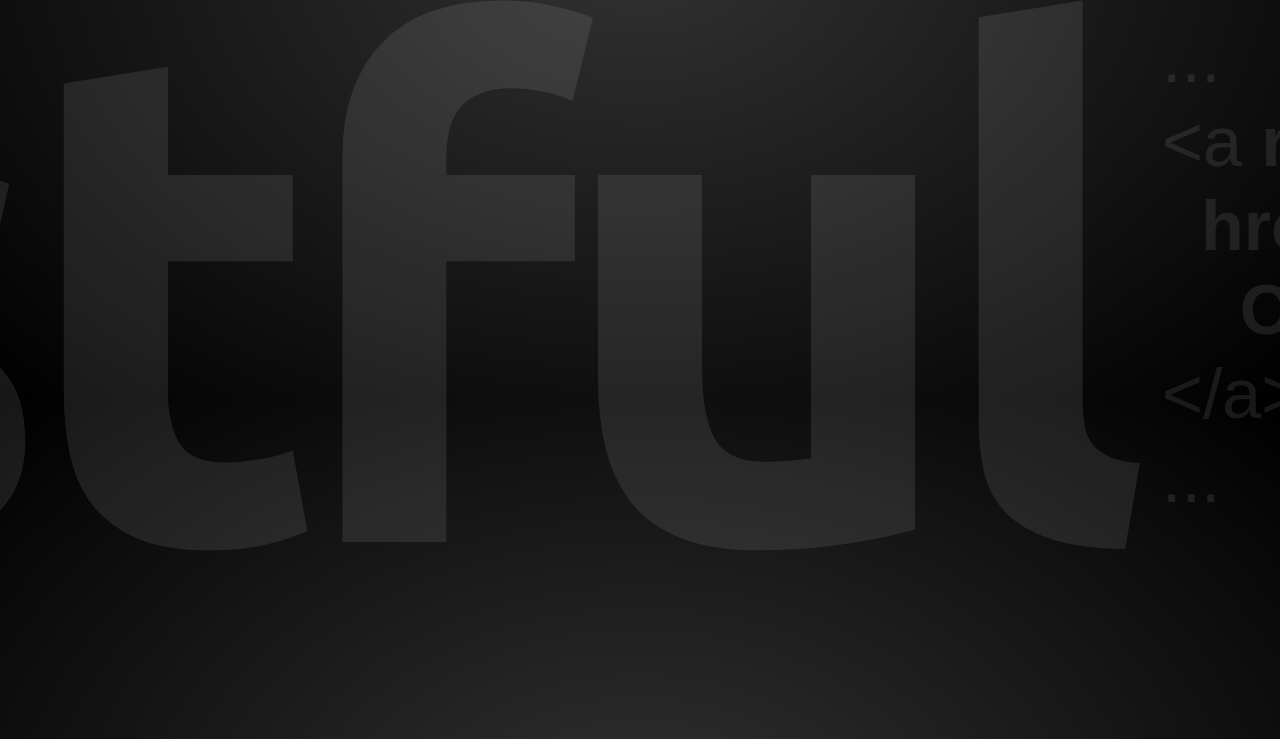
==== commit 3ba1e705: "@getsomereset -> @hypermediaapis" ====
--- a/rest/index.html
+++ b/rest/index.html
@@ -283,7 +283,7 @@
 
       <div id="see-some" class="step" data-x="256" data-y="1460" data-scale="0.5">
         <img src="img/get-some-rest.jpg" width="300" height="300" />
-        <h2><a href="http://twitter.com/getsomerestbook">@getsomerestbook</a><br/>on twitter</h2>
+        <h2><a href="http://twitter.com/hypermediaapis">@hypermediaapis</a><br/>on twitter</h2>
         <h3>by Steve Klabnik</h3>
       </div>
 
--- a/rest/style.css
+++ b/rest/style.css
@@ -664,8 +664,8 @@
 
 #see-some h2 {
   float: left;
-  margin-top: 228px;
-  font-size: 78px;
+  margin-top: 3em;
+  font-size: 88px;
   line-height: 1em;
   text-align: right;
 }
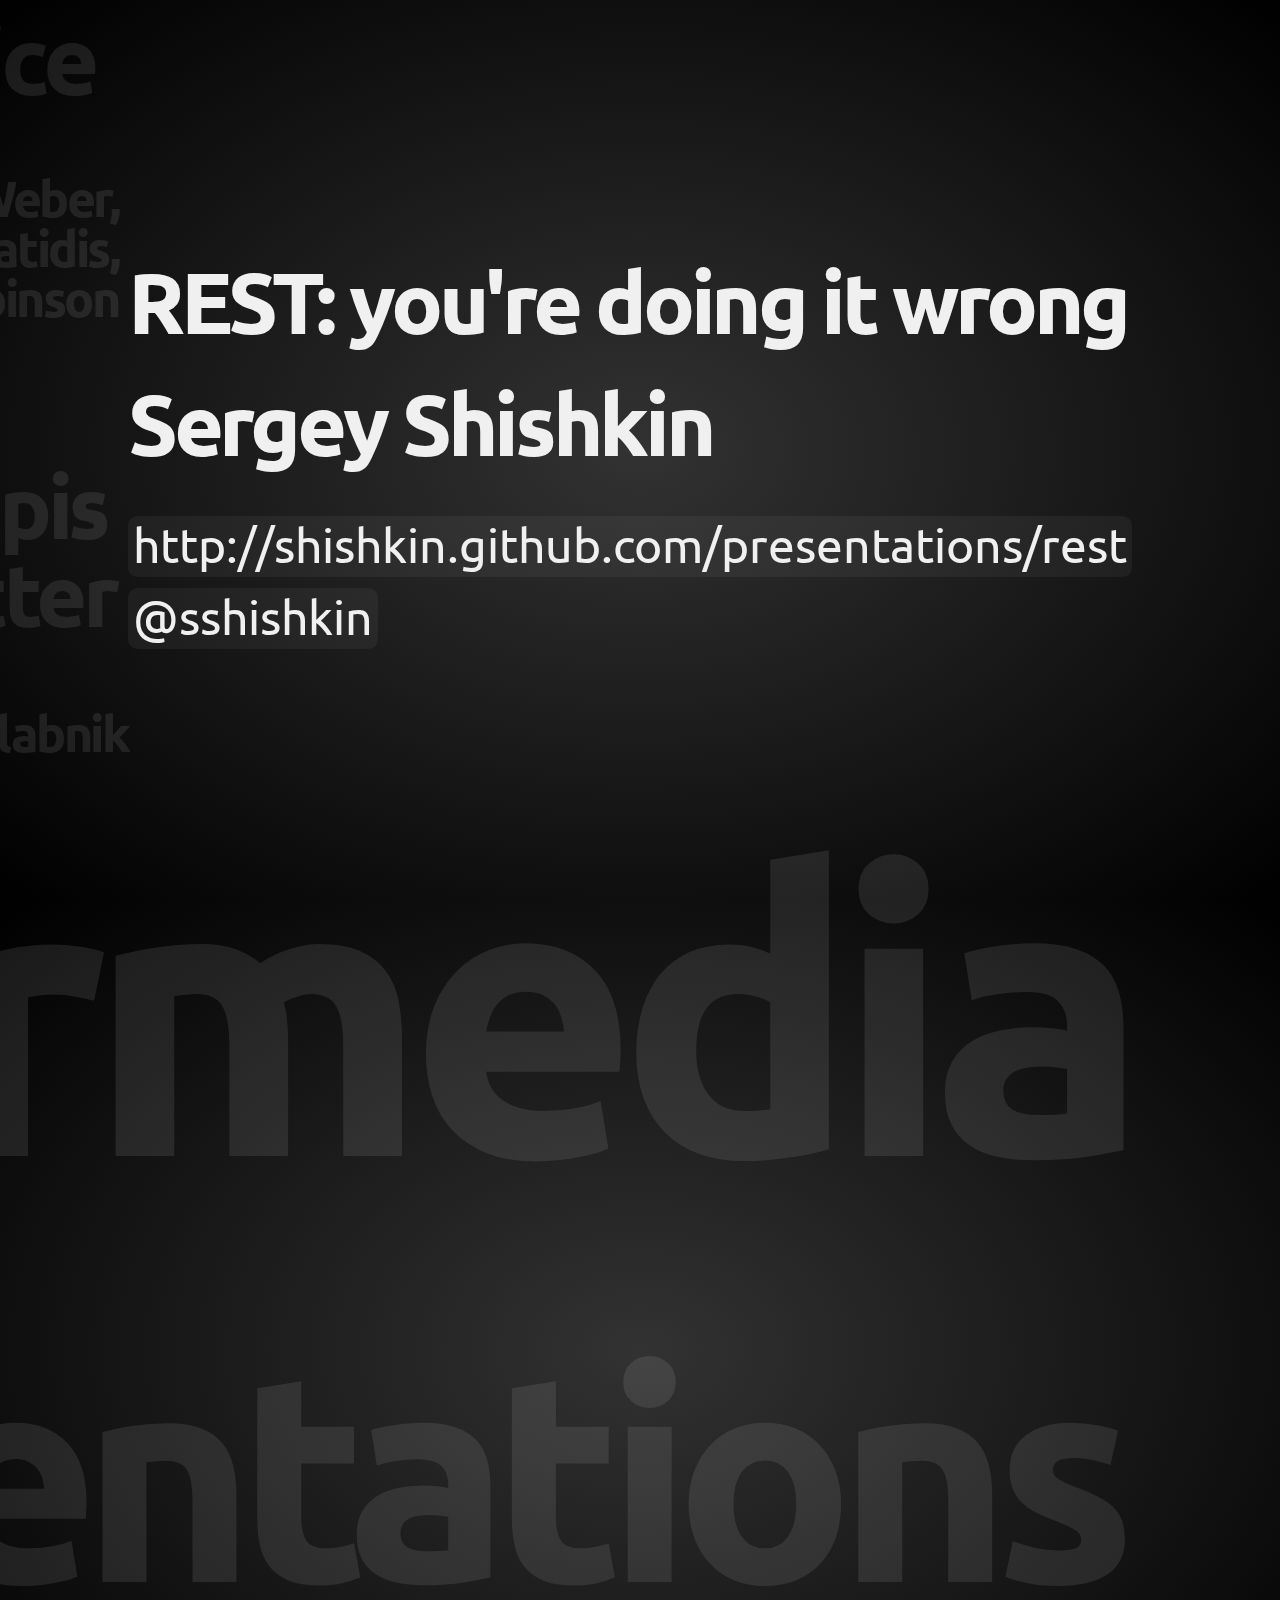
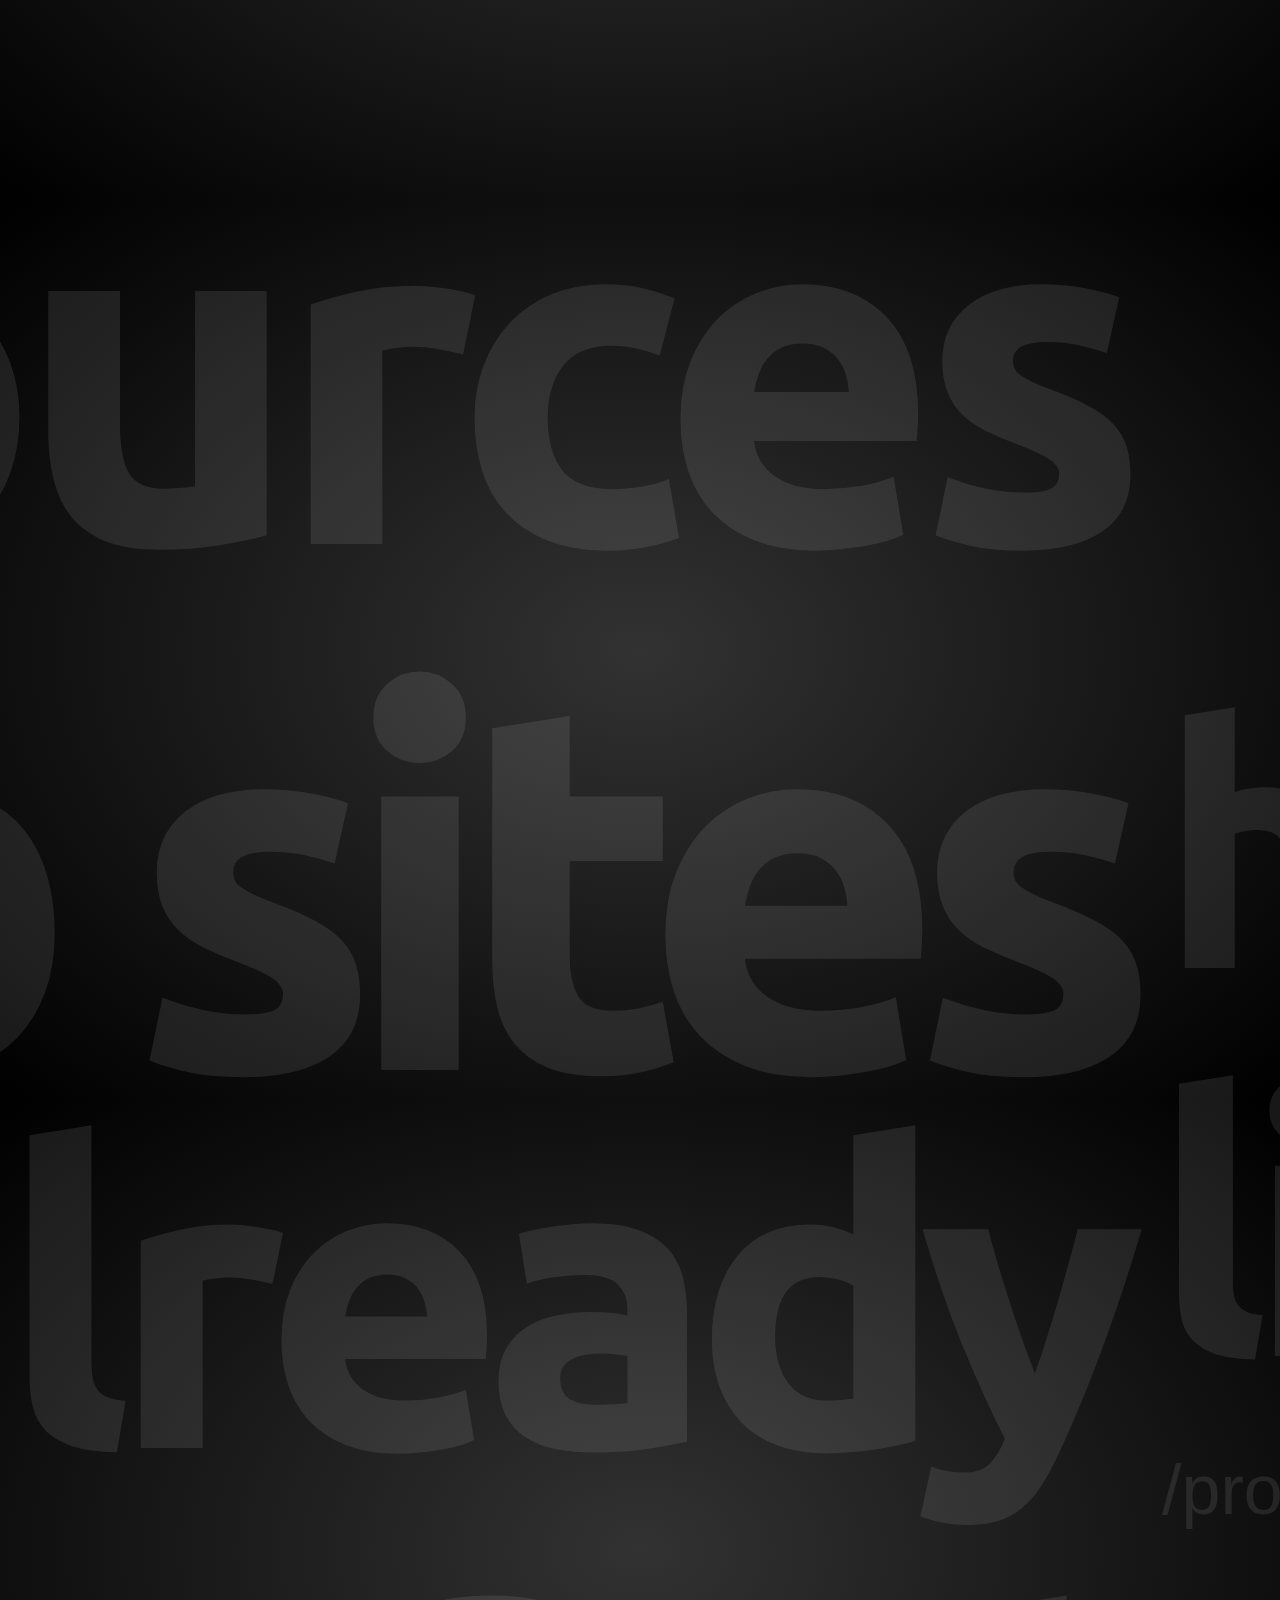
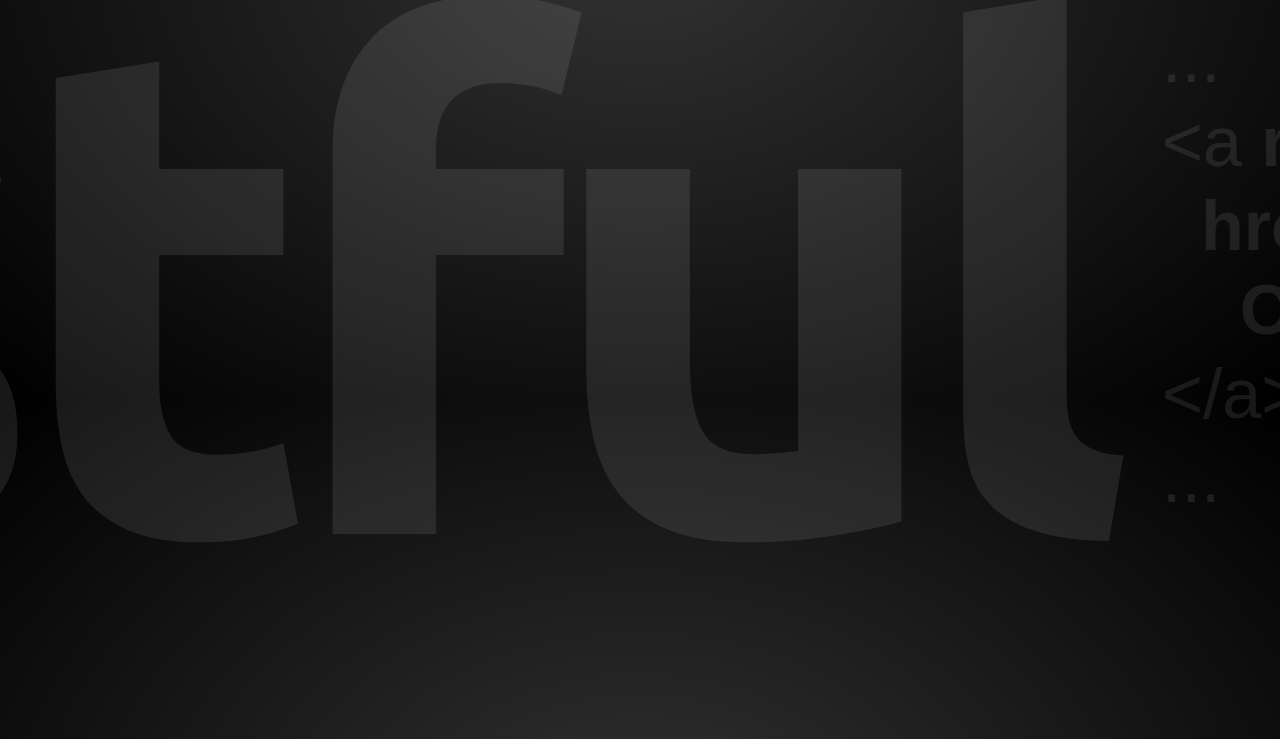
==== commit 67a145c2: "web sites are restful" ====
--- a/rest/index.html
+++ b/rest/index.html
@@ -248,8 +248,8 @@
       </div>
 
       <div id="ui" class="step" data-x="512" data-y="2688" data-scale="1">
-        <h2>UI</h2>
-        <h3>is already</h3>
+        <h2>web sites</h2>
+        <h3>are already</h3>
         <h4>restful</h4>
       </div>
 
--- a/rest/style.css
+++ b/rest/style.css
@@ -572,20 +572,20 @@
 }
 
 #ui h2 {
-  font-size: 300px;
+  font-size: 260px;
   letter-spacing: -0.07em;
 }
 
 #ui h3 {
-  margin-top: -10px;
-  margin-left: -20px;
-  font-size: 246px;
+  margin-top: 0.1em;
+  margin-left: 0em;
+  font-size: 208px;
 }
 
 #ui h4 {
-  margin-top: 40px;
-  margin-left: -26px;
-  font-size: 349px;
+  margin-top: 0.2em;
+  margin-left: -0.1em;
+  font-size: 347px;
 }
 
 #recap-res h2 {
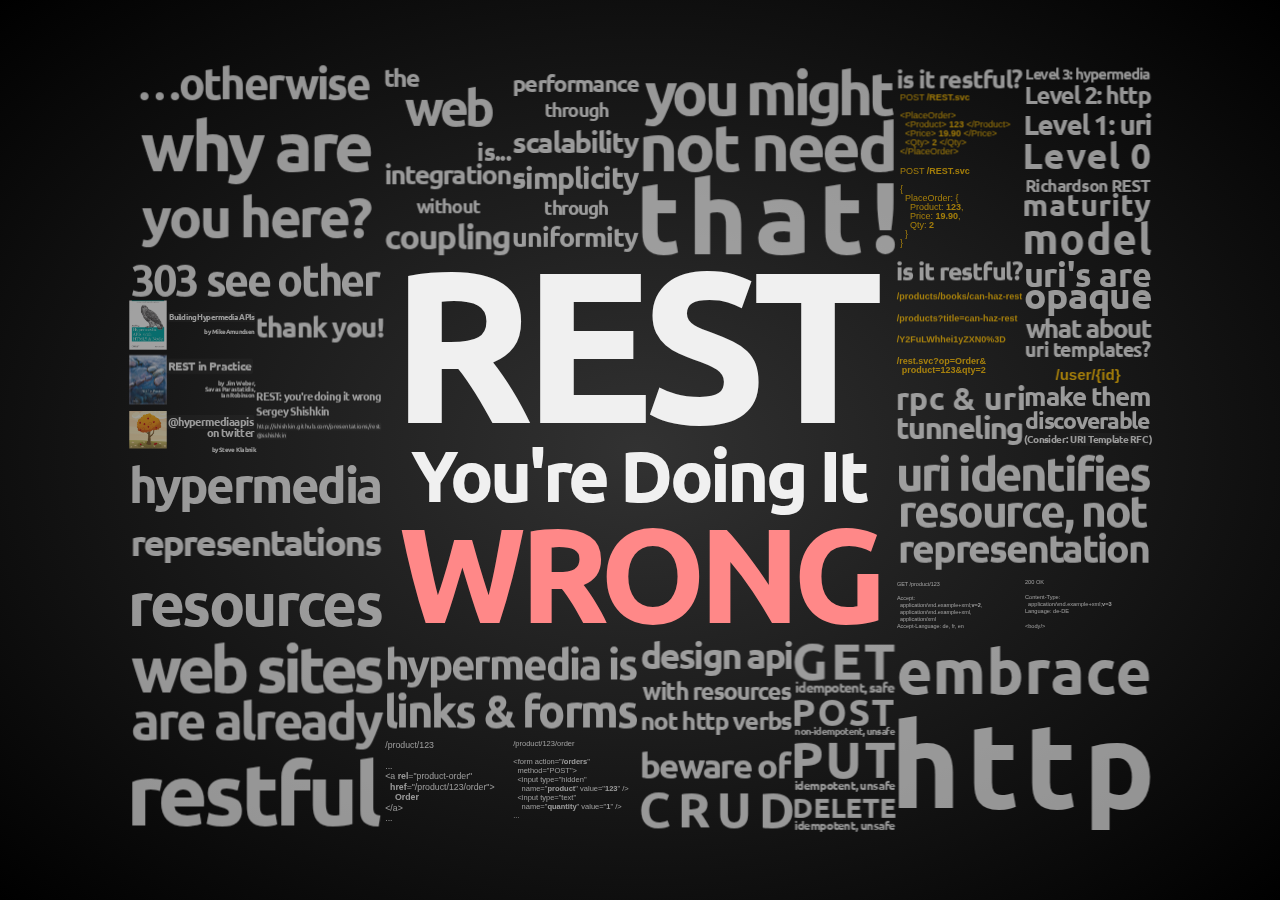
==== commit 61d40506: "moved overview to be the first slide" ====
--- a/rest/index.html
+++ b/rest/index.html
@@ -10,6 +10,278 @@
   <body>
     <div id="impress">
 
+      <div id="title" class="step" data-x="2048" data-y="1536" data-scale="4">
+        <h2 id="title-rest">REST</h2>
+        <h2 id="title-doing">You're Doing It</h2>
+        <h2 id="title-wrong">WRONG</h2>
+      </div>
+
+      <div id="intro" class="step" data-x="512" data-y="384" data-scale="1">
+        <h2>…otherwise</h2>
+        <h3>why are</h3>
+        <h4>you here?</h4>
+      </div>
+
+      <div id="arch" class="step" data-x="1280" data-y="192" data-scale="0.5">
+        <h2>the</h2>
+        <h3>web</h3>
+        <h4>is...<h4>
+      </div>
+
+      <div id="loose" class="step" data-x="1280" data-y="576" data-scale="0.5">
+        <h2>integration</h2>
+        <h3>without</h3>
+        <h4>coupling</h4>
+      </div>
+
+      <div id="uniform" class="step" data-x="1792" data-y="576" data-scale="0.5">
+        <h2>simplicity</h2>
+        <h3>through</h3>
+        <h4>uniformity</h4>
+      </div>
+
+      <div id="scale" class="step" data-x="1792" data-y="192" data-scale="0.5">
+        <h2>performance</h2>
+        <h3>through</h3>
+        <h4>scalability</h4>
+      </div>
+
+      <div id="arch-recap" class="step" data-x="1536" data-y="384" data-scale="1">
+      </div>
+
+      <div id="needs" class="step" data-x="2560" data-y="384" data-scale="1">
+        <h2>you might</h2>
+        <h3>not need</h3>
+        <h4>that!</h4>
+      </div>
+
+      <div id="xmlrpc" class="step" data-x="3328" data-y="192" data-scale="0.5">
+        <h2>is it restful?</h2>
+        <pre class="bad">POST <b>/REST.svc</b>
+
+&lt;PlaceOrder&gt;
+  &lt;Product&gt; <b>123</b> &lt;/Product&gt;
+  &lt;Price&gt; <b>19.90</b> &lt;/Price&gt;
+  &lt;Qty&gt; <b>2</b> &lt;/Qty&gt;
+&lt;/PlaceOrder&gt;
+        </pre>
+      </div>
+
+      <div id="jsonrpc" class="step" data-x="3328" data-y="576" data-scale="0.5">
+        <pre class="bad">POST <b>/REST.svc</b>
+
+{
+  PlaceOrder: {
+    Product: <b>123</b>,
+    Price: <b>19.90</b>,
+    Qty: <b>2</b>
+  }
+}
+        </pre>
+      </div>
+
+      <div id="rmm" class="step" data-x="3840" data-y="576" data-scale="0.5">
+        <h2>Richardson REST</h2>
+        <h3>maturity</h3>
+        <h4>model</h4>
+      </div>
+
+      <div id="rmm-none" class="step" data-x="3840" data-y="420" data-scale="0.5">
+        <h2>Level 0</h2>
+      </div>
+
+      <div id="rmm-uri" class="step" data-x="3840" data-y="300" data-scale="0.5">
+        <h2>Level 1: uri</h2>
+      </div>
+
+      <div id="rmm-http" class="step" data-x="3840" data-y="220" data-scale="0.5">
+        <h2>Level 2: http</h2>
+      </div>
+
+      <div id="rmm-hyper" class="step" data-x="3840" data-y="192" data-scale="0.5">
+        <h2>Level 3: hypermedia</h2>
+      </div>
+
+      <div id="restfuluri" class="step" data-x="3328" data-y="960" data-scale="0.5">
+        <h2>is it restful?</h2>
+        <pre class="bad">
+/products/books/can-haz-rest
+/products?title=can-haz-rest
+/Y2FuLWhhei1yZXN0%3D
+        </pre>
+      </div>
+
+      <div id="ugly-uri" class="step" data-x="3328" data-y="1152" data-scale="0.5">
+        <pre class="bad">
+/rest.svc?op=Order&amp;
+  product=123&amp;qty=2
+        </pre>
+      </div>
+
+      <div id="uri-tunnel" class="step" data-x="3328" data-y="1344" data-scale="0.5">
+        <h2>rpc & uri</h2>
+        <h3>tunneling</h3>
+      </div>
+
+      <div id="opaque" class="step" data-x="3840" data-y="960" data-scale="0.5">
+        <h2>uri's are</h2>
+        <h3>opaque</h3>
+      </div>
+
+      <div id="uri-template" class="step" data-x="3840" data-y="1152" data-scale="0.5">
+        <h2>what about</h2>
+        <h3>uri templates?</h3>
+        <pre class="bad">/user/{id}</pre>
+      </div>
+
+      <div id="uri-discovery" class="step" data-x="3840" data-y="1344" data-scale="0.5">
+        <h2>make them</h2>
+        <h3>discoverable</h3>
+        <h4>(Consider: <a href="http://tools.ietf.org/html/rfc6570">URI Template RFC</a>)</h4>
+      </div>
+
+      <div id="resrep" class="step" data-x="3584" data-y="1920" data-scale="1">
+        <h2>uri identifies</h2>
+        <h3>resource, not</h3>
+        <h4>representation</h4>
+      </div>
+
+      <div id="resrep-request" class="step" data-x="3264" data-y="2160" data-scale="0.375">
+        <pre class="good">
+GET /product/123
+
+Accept:
+  application/vnd.example+xml;<b>v=2</b>,
+  application/vnd.example+xml,
+  application/xml
+Accept-Language: de, fr, en
+        </pre>
+      </div>
+
+      <div id="resrep-response" class="step" data-x="3776" data-y="2160" data-scale="0.375">
+        <pre class="good">
+200 OK
+
+Content-Type:
+  application/vnd.example+xml;<b>v=3</b>
+Language: de-DE
+
+&lt;body/&gt;
+        </pre>
+      </div>
+
+      <div id="embrace" class="step" data-x="3584" data-y="2688" data-scale="1">
+        <h2>embrace</h2>
+        <h3>http</h3>
+      </div>
+
+      <div id="http-get" class="step" data-x="2867" data-y="2400" data-scale="0.4">
+        <h2>GET</h2>
+        <h3>idempotent, safe</h3>
+      </div>
+
+      <div id="http-post" class="step" data-x="2867" data-y="2605" data-scale="0.4">
+        <h2>POST</h2>
+        <h3>non-idempotent, unsafe</h3>
+      </div>
+
+      <div id="http-put" class="step" data-x="2867" data-y="2805" data-scale="0.4">
+        <h2>PUT</h2>
+        <h3>idempotent, unsafe</h3>
+      </div>
+
+      <div id="http-delete" class="step" data-x="2867" data-y="2985" data-scale="0.4">
+        <h2>DELETE</h2>
+        <h3>idempotent, unsafe</h3>
+      </div>
+      
+      <div id="crud" class="step" data-x="2355" data-y="2900" data-scale="0.6">
+        <h2>beware of</h2>
+        <h3>CRUD</h3>
+      </div>
+
+      <div id="design" class="step" data-x="2355" data-y="2490" data-scale="0.6">
+        <h2>design api</h2>
+        <h3>with resources</h3>
+        <h4>not http verbs</h4>
+      </div>
+
+      <div id="hyper" class="step" data-x="1536" data-y="2688" data-scale="1">
+        <h2>hypermedia is</h2>
+        <h3>links & forms</h3>
+      </div>
+
+      <div id="hyper-links" class="step" data-x="1280" data-y="2880" data-scale="0.5">
+        <pre class="good">
+/product/123
+
+...
+&lt;a <b>rel</b>=&quot;product-order&quot;
+  <b>href</b>=&quot;/product/123/order&quot;&gt;
+    <b>Order</b>
+&lt;/a&gt;
+...
+        </pre>
+      </div>
+
+      <div id="hyper-forms" class="step" data-x="1792" data-y="2880" data-scale="0.5">
+        <pre class="good">
+/product/123/order
+
+&lt;form action=&quot;<b>/orders</b>&quot;
+  method=&quot;POST&quot;&gt;
+  &lt;input type=&quot;hidden&quot;
+    name=&quot;<b>product</b>&quot; value=&quot;<b>123</b>&quot; /&gt;
+  &lt;input type=&quot;text&quot;
+    name=&quot;<b>quantity</b>&quot; value=&quot;<b>1</b>&quot; /&gt;
+...
+        </pre>
+      </div>
+
+      <div id="ui" class="step" data-x="512" data-y="2688" data-scale="1">
+        <h2>web sites</h2>
+        <h3>are already</h3>
+        <h4>restful</h4>
+      </div>
+
+      <div id="recap-res" class="step" data-x="512" data-y="2320" data-scale="1">
+        <h2>resources</h2>
+      </div>
+
+      <div id="recap-repr" class="step" data-x="512" data-y="2120" data-scale="1">
+        <h2>representations</h2>
+      </div>
+
+      <div id="recap-hypermedia" class="step" data-x="512" data-y="1920" data-scale="1">
+        <h2>hypermedia</h2>
+      </div>
+
+      <div id="see" class="step" data-x="512" data-y="1152" data-scale="1">
+        <h2>303 see other</h2>
+      </div>
+
+      <div id="see-mamund" class="step" data-x="256" data-y="1060" data-scale="0.5">
+        <img src="img/building-hypermedia-apis.jpg" width="300" />
+        <h2><a href="http://shop.oreilly.com/product/0636920020530.do">Building Hypermedia APIs</a></h2>
+        <h3>by Mike Amundsen</h3>
+      </div>
+
+      <div id="see-rest" class="step" data-x="256" data-y="1250" data-scale="0.5">
+        <img src="img/rest-in-practice.jpg" width="300" />
+        <h2><a href="http://restinpractice.com">REST in Practice</a></h2>
+        <h3>by Jim Weber,<br/>Savas Parastatidis,<br/>Ian Robinson</h3>
+      </div>
+
+      <div id="see-some" class="step" data-x="256" data-y="1460" data-scale="0.5">
+        <img src="img/get-some-rest.jpg" width="300" height="300" />
+        <h2><a href="http://twitter.com/hypermediaapis">@hypermediaapis</a><br/>on twitter</h2>
+        <h3>by Steve Klabnik</h3>
+      </div>
+
+      <div id="thanks" class="step" data-x="768" data-y="1090" data-scale="0.5">
+        <h2>thank you!</h2>
+      </div>
+
       <div id="author" class="step" data-x="768" data-y="1394" data-scale="0.5">
         <h1>REST: you're doing it wrong</h1>
         <h2>Sergey Shishkin</h2>
@@ -19,278 +291,6 @@
         </p>
       </div>
 
-      <div id="title" class="step" data-x="2048" data-y="1536" data-scale="4">
-        <h2 id="title-rest">REST</h2>
-        <h2 id="title-doing">You're Doing It</h2>
-        <h2 id="title-wrong">WRONG</h2>
-      </div>
-
-      <div id="intro" class="step" data-x="512" data-y="384" data-scale="1">
-        <h2>…otherwise</h2>
-        <h3>why are</h3>
-        <h4>you here?</h4>
-      </div>
-
-      <div id="arch" class="step" data-x="1280" data-y="192" data-scale="0.5">
-        <h2>the</h2>
-        <h3>web</h3>
-        <h4>is...<h4>
-      </div>
-
-      <div id="loose" class="step" data-x="1280" data-y="576" data-scale="0.5">
-        <h2>integration</h2>
-        <h3>without</h3>
-        <h4>coupling</h4>
-      </div>
-
-      <div id="uniform" class="step" data-x="1792" data-y="576" data-scale="0.5">
-        <h2>simplicity</h2>
-        <h3>through</h3>
-        <h4>uniformity</h4>
-      </div>
-
-      <div id="scale" class="step" data-x="1792" data-y="192" data-scale="0.5">
-        <h2>performance</h2>
-        <h3>through</h3>
-        <h4>scalability</h4>
-      </div>
-
-      <div id="arch-recap" class="step" data-x="1536" data-y="384" data-scale="1">
-      </div>
-
-      <div id="needs" class="step" data-x="2560" data-y="384" data-scale="1">
-        <h2>you might</h2>
-        <h3>not need</h3>
-        <h4>that!</h4>
-      </div>
-
-      <div id="xmlrpc" class="step" data-x="3328" data-y="192" data-scale="0.5">
-        <h2>is it restful?</h2>
-        <pre class="bad">POST <b>/REST.svc</b>
-
-&lt;PlaceOrder&gt;
-  &lt;Product&gt; <b>123</b> &lt;/Product&gt;
-  &lt;Price&gt; <b>19.90</b> &lt;/Price&gt;
-  &lt;Qty&gt; <b>2</b> &lt;/Qty&gt;
-&lt;/PlaceOrder&gt;
-        </pre>
-      </div>
-
-      <div id="jsonrpc" class="step" data-x="3328" data-y="576" data-scale="0.5">
-        <pre class="bad">POST <b>/REST.svc</b>
-
-{
-  PlaceOrder: {
-    Product: <b>123</b>,
-    Price: <b>19.90</b>,
-    Qty: <b>2</b>
-  }
-}
-        </pre>
-      </div>
-
-      <div id="rmm" class="step" data-x="3840" data-y="576" data-scale="0.5">
-        <h2>Richardson REST</h2>
-        <h3>maturity</h3>
-        <h4>model</h4>
-      </div>
-
-      <div id="rmm-none" class="step" data-x="3840" data-y="420" data-scale="0.5">
-        <h2>Level 0</h2>
-      </div>
-
-      <div id="rmm-uri" class="step" data-x="3840" data-y="300" data-scale="0.5">
-        <h2>Level 1: uri</h2>
-      </div>
-
-      <div id="rmm-http" class="step" data-x="3840" data-y="220" data-scale="0.5">
-        <h2>Level 2: http</h2>
-      </div>
-
-      <div id="rmm-hyper" class="step" data-x="3840" data-y="192" data-scale="0.5">
-        <h2>Level 3: hypermedia</h2>
-      </div>
-
-      <div id="restfuluri" class="step" data-x="3328" data-y="960" data-scale="0.5">
-        <h2>is it restful?</h2>
-        <pre class="bad">
-/products/books/can-haz-rest
-/products?title=can-haz-rest
-/Y2FuLWhhei1yZXN0%3D
-        </pre>
-      </div>
-
-      <div id="ugly-uri" class="step" data-x="3328" data-y="1152" data-scale="0.5">
-        <pre class="bad">
-/rest.svc?op=Order&amp;
-  product=123&amp;qty=2
-        </pre>
-      </div>
-
-      <div id="uri-tunnel" class="step" data-x="3328" data-y="1344" data-scale="0.5">
-        <h2>rpc & uri</h2>
-        <h3>tunneling</h3>
-      </div>
-
-      <div id="opaque" class="step" data-x="3840" data-y="960" data-scale="0.5">
-        <h2>uri's are</h2>
-        <h3>opaque</h3>
-      </div>
-
-      <div id="uri-template" class="step" data-x="3840" data-y="1152" data-scale="0.5">
-        <h2>what about</h2>
-        <h3>uri templates?</h3>
-        <pre class="bad">/user/{id}</pre>
-      </div>
-
-      <div id="uri-discovery" class="step" data-x="3840" data-y="1344" data-scale="0.5">
-        <h2>make them</h2>
-        <h3>discoverable</h3>
-        <h4>(Consider: <a href="http://tools.ietf.org/html/rfc6570">URI Template RFC</a>)</h4>
-      </div>
-
-      <div id="resrep" class="step" data-x="3584" data-y="1920" data-scale="1">
-        <h2>uri identifies</h2>
-        <h3>resource, not</h3>
-        <h4>representation</h4>
-      </div>
-
-      <div id="resrep-request" class="step" data-x="3264" data-y="2160" data-scale="0.375">
-        <pre class="good">
-GET /product/123
-
-Accept:
-  application/vnd.example+xml;<b>v=2</b>,
-  application/vnd.example+xml,
-  application/xml
-Accept-Language: de, fr, en
-        </pre>
-      </div>
-
-      <div id="resrep-response" class="step" data-x="3776" data-y="2160" data-scale="0.375">
-        <pre class="good">
-200 OK
-
-Content-Type:
-  application/vnd.example+xml;<b>v=3</b>
-Language: de-DE
-
-&lt;body/&gt;
-        </pre>
-      </div>
-
-      <div id="embrace" class="step" data-x="3584" data-y="2688" data-scale="1">
-        <h2>embrace</h2>
-        <h3>http</h3>
-      </div>
-
-      <div id="http-get" class="step" data-x="2867" data-y="2400" data-scale="0.4">
-        <h2>GET</h2>
-        <h3>idempotent, safe</h3>
-      </div>
-
-      <div id="http-post" class="step" data-x="2867" data-y="2605" data-scale="0.4">
-        <h2>POST</h2>
-        <h3>non-idempotent, unsafe</h3>
-      </div>
-
-      <div id="http-put" class="step" data-x="2867" data-y="2805" data-scale="0.4">
-        <h2>PUT</h2>
-        <h3>idempotent, unsafe</h3>
-      </div>
-
-      <div id="http-delete" class="step" data-x="2867" data-y="2985" data-scale="0.4">
-        <h2>DELETE</h2>
-        <h3>idempotent, unsafe</h3>
-      </div>
-      
-      <div id="crud" class="step" data-x="2355" data-y="2900" data-scale="0.6">
-        <h2>beware of</h2>
-        <h3>CRUD</h3>
-      </div>
-
-      <div id="design" class="step" data-x="2355" data-y="2490" data-scale="0.6">
-        <h2>design api</h2>
-        <h3>with resources</h3>
-        <h4>not http verbs</h4>
-      </div>
-
-      <div id="hyper" class="step" data-x="1536" data-y="2688" data-scale="1">
-        <h2>hypermedia is</h2>
-        <h3>links & forms</h3>
-      </div>
-
-      <div id="hyper-links" class="step" data-x="1280" data-y="2880" data-scale="0.5">
-        <pre class="good">
-/product/123
-
-...
-&lt;a <b>rel</b>=&quot;product-order&quot;
-  <b>href</b>=&quot;/product/123/order&quot;&gt;
-    <b>Order</b>
-&lt;/a&gt;
-...
-        </pre>
-      </div>
-
-      <div id="hyper-forms" class="step" data-x="1792" data-y="2880" data-scale="0.5">
-        <pre class="good">
-/product/123/order
-
-&lt;form action=&quot;<b>/orders</b>&quot;
-  method=&quot;POST&quot;&gt;
-  &lt;input type=&quot;hidden&quot;
-    name=&quot;<b>product</b>&quot; value=&quot;<b>123</b>&quot; /&gt;
-  &lt;input type=&quot;text&quot;
-    name=&quot;<b>quantity</b>&quot; value=&quot;<b>1</b>&quot; /&gt;
-...
-        </pre>
-      </div>
-
-      <div id="ui" class="step" data-x="512" data-y="2688" data-scale="1">
-        <h2>web sites</h2>
-        <h3>are already</h3>
-        <h4>restful</h4>
-      </div>
-
-      <div id="recap-res" class="step" data-x="512" data-y="2320" data-scale="1">
-        <h2>resources</h2>
-      </div>
-
-      <div id="recap-repr" class="step" data-x="512" data-y="2120" data-scale="1">
-        <h2>representations</h2>
-      </div>
-
-      <div id="recap-hypermedia" class="step" data-x="512" data-y="1920" data-scale="1">
-        <h2>hypermedia</h2>
-      </div>
-
-      <div id="see" class="step" data-x="512" data-y="1152" data-scale="1">
-        <h2>303 see other</h2>
-      </div>
-
-      <div id="see-mamund" class="step" data-x="256" data-y="1060" data-scale="0.5">
-        <img src="img/building-hypermedia-apis.jpg" width="300" />
-        <h2><a href="http://shop.oreilly.com/product/0636920020530.do">Building Hypermedia APIs</a></h2>
-        <h3>by Mike Amundsen</h3>
-      </div>
-
-      <div id="see-rest" class="step" data-x="256" data-y="1250" data-scale="0.5">
-        <img src="img/rest-in-practice.jpg" width="300" />
-        <h2><a href="http://restinpractice.com">REST in Practice</a></h2>
-        <h3>by Jim Weber,<br/>Savas Parastatidis,<br/>Ian Robinson</h3>
-      </div>
-
-      <div id="see-some" class="step" data-x="256" data-y="1460" data-scale="0.5">
-        <img src="img/get-some-rest.jpg" width="300" height="300" />
-        <h2><a href="http://twitter.com/hypermediaapis">@hypermediaapis</a><br/>on twitter</h2>
-        <h3>by Steve Klabnik</h3>
-      </div>
-
-      <div id="thanks" class="step" data-x="768" data-y="1090" data-scale="0.5">
-        <h2>thank you!</h2>
-      </div>
-
     </div>
     <script type="text/javascript" src="impress.js"></script>
   </body>
